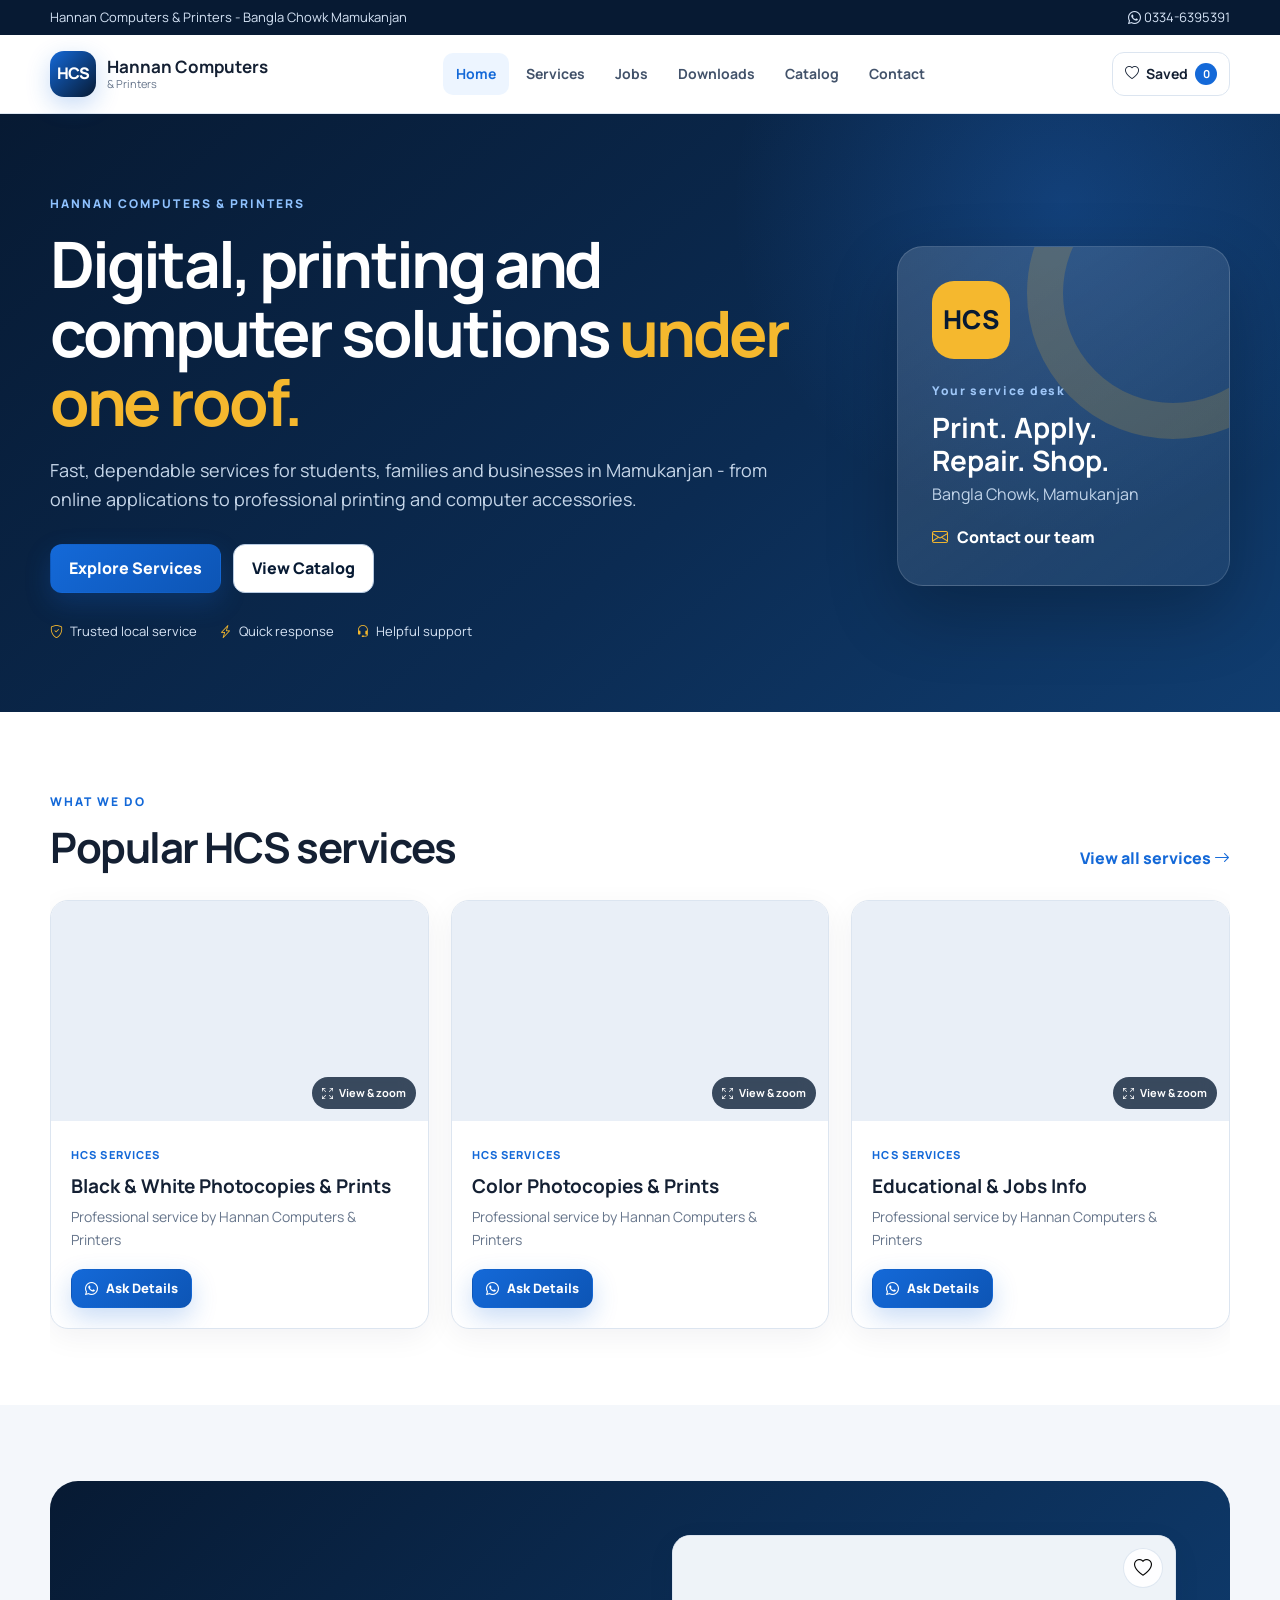
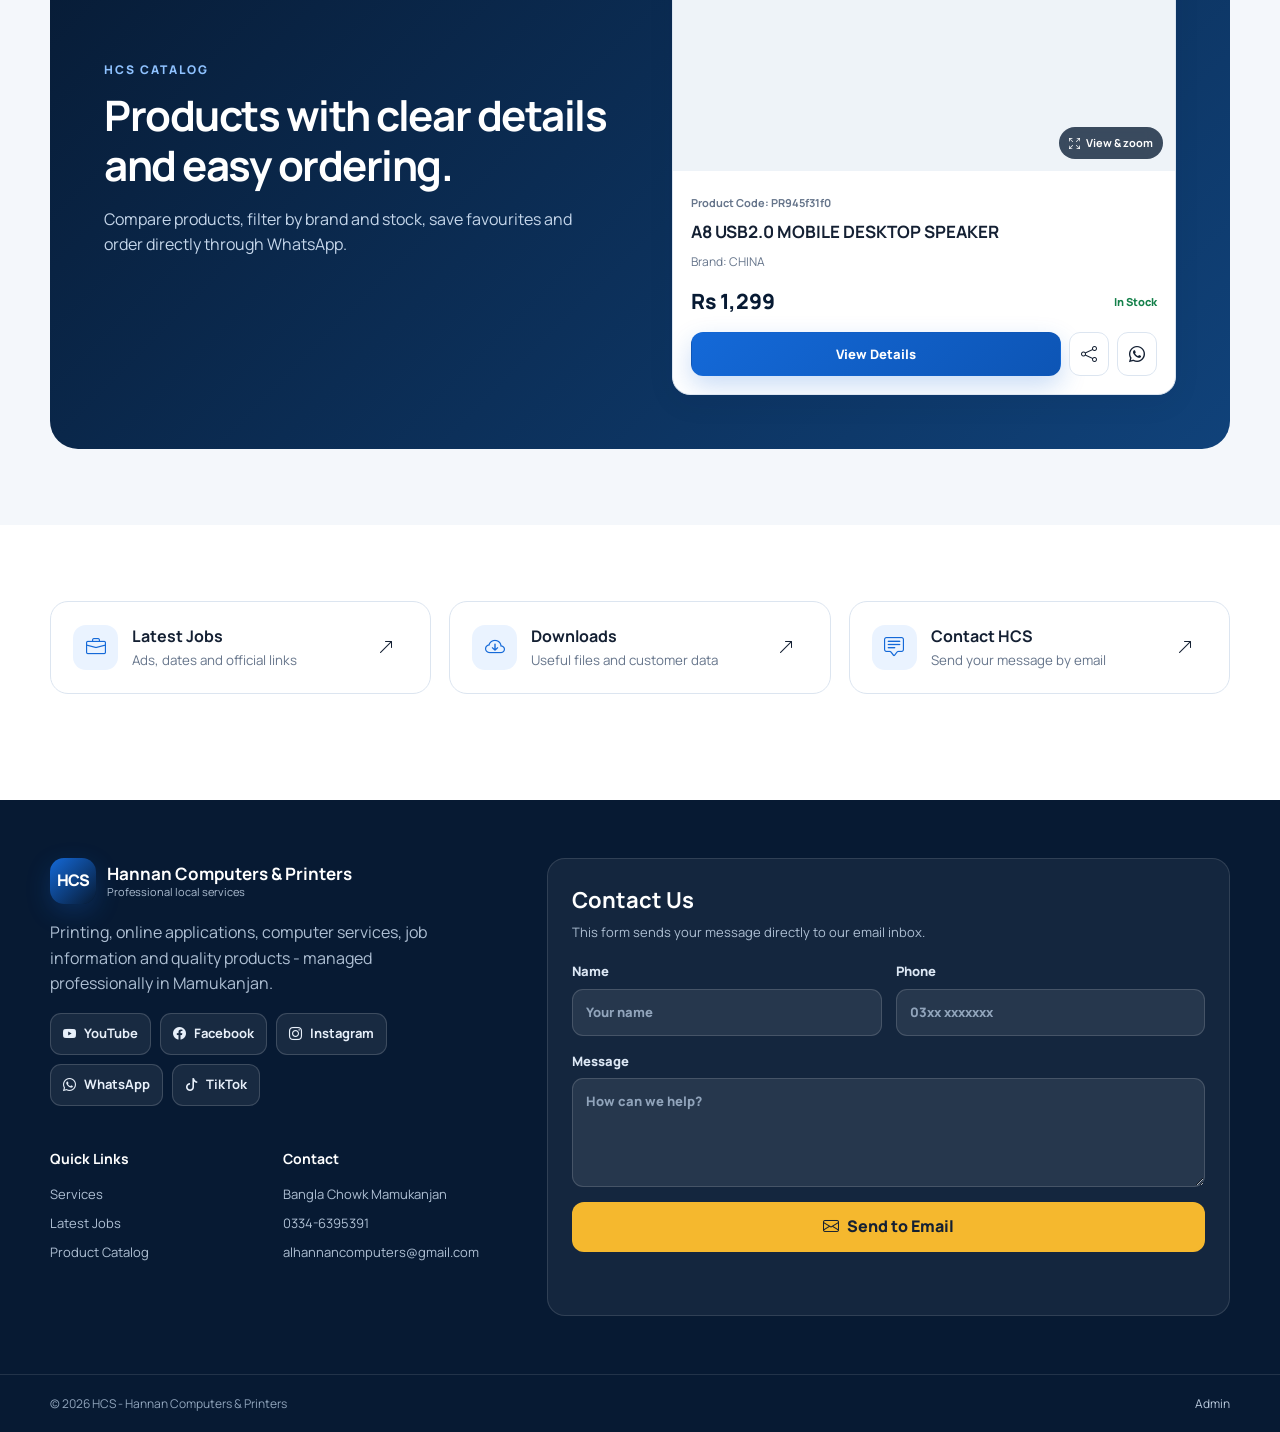
==== index.html @ f0265114 "Self-host fonts and icons for faster rendering" ====
<!doctype html>
<html lang="en">
<head>
  <meta charset="UTF-8">
  <meta name="viewport" content="width=device-width, initial-scale=1.0">
  <meta name="description" content="Hannan Computers & Printers - printing, online services, jobs information and computer products in Mamukanjan.">
  <title>HCS | Hannan Computers & Printers</title>
  <link rel="preconnect" href="https://drive.google.com">
  <link rel="preconnect" href="https://script.google.com">
  <link rel="stylesheet" href="assets/vendor/bootstrap-icons.css">
  <link rel="stylesheet" href="assets/styles.css">
  <script src="assets/data.js" defer></script>
  <script src="assets/app.js" defer></script>
</head>
<body data-page="home">
  <div id="site-header"></div>
  <main>
    <section class="hero">
      <div class="shell hero-grid">
        <div class="hero-copy">
          <span class="eyebrow">HANNAN COMPUTERS & PRINTERS</span>
          <h1>Digital, printing and computer solutions <span>under one roof.</span></h1>
          <p>Fast, dependable services for students, families and businesses in Mamukanjan - from online applications to professional printing and computer accessories.</p>
          <div class="hero-actions">
            <a class="button primary" href="services.html">Explore Services</a>
            <a class="button secondary" href="catalog.html">View Catalog</a>
          </div>
          <div class="trust-row">
            <span><i class="bi bi-shield-check"></i> Trusted local service</span>
            <span><i class="bi bi-lightning-charge"></i> Quick response</span>
            <span><i class="bi bi-headset"></i> Helpful support</span>
          </div>
        </div>
        <aside class="hero-panel" aria-label="HCS quick services">
          <div class="panel-mark">HCS</div>
          <div>
            <span class="panel-label">Your service desk</span>
            <h2>Print. Apply. Repair. Shop.</h2>
            <p>Bangla Chowk, Mamukanjan</p>
          </div>
          <a class="panel-contact" href="contact.html"><i class="bi bi-envelope"></i> Contact our team</a>
        </aside>
      </div>
    </section>

    <section class="section shell">
      <div class="section-heading split-heading">
        <div><span class="eyebrow">WHAT WE DO</span><h2>Popular HCS services</h2></div>
        <a class="text-link" href="services.html">View all services <i class="bi bi-arrow-right"></i></a>
      </div>
      <div id="home-services" class="card-grid card-grid-3 loading-grid" aria-live="polite"></div>
    </section>

    <section class="section surface-section">
      <div class="shell feature-band">
        <div>
          <span class="eyebrow">HCS CATALOG</span>
          <h2>Products with clear details and easy ordering.</h2>
          <p>Compare products, filter by brand and stock, save favourites and order directly through WhatsApp.</p>
        </div>
        <div id="home-product" class="featured-product"></div>
      </div>
    </section>

    <section class="section shell">
      <div class="quick-links">
        <a href="jobs.html"><i class="bi bi-briefcase"></i><span><b>Latest Jobs</b><small>Ads, dates and official links</small></span><i class="bi bi-arrow-up-right"></i></a>
        <a href="downloads.html"><i class="bi bi-cloud-arrow-down"></i><span><b>Downloads</b><small>Useful files and customer data</small></span><i class="bi bi-arrow-up-right"></i></a>
        <a href="contact.html"><i class="bi bi-chat-square-text"></i><span><b>Contact HCS</b><small>Send your message by email</small></span><i class="bi bi-arrow-up-right"></i></a>
      </div>
    </section>
  </main>
  <div id="site-footer"></div>
</body>
</html>
---- assets/styles.css ----
@font-face{font-family:Manrope;font-style:normal;font-weight:400 800;font-display:swap;src:url("fonts/manrope-latin.woff2") format("woff2")}
:root{
  --navy:#071a33;
  --navy-2:#0d2c52;
  --blue:#1469d8;
  --blue-dark:#0d55b5;
  --gold:#f5b82e;
  --ink:#142033;
  --muted:#66758b;
  --line:#dce5f0;
  --surface:#f4f7fb;
  --white:#fff;
  --success:#14804a;
  --danger:#c93737;
  --shadow:0 18px 50px rgba(7,26,51,.1);
  --radius:18px;
}
*{box-sizing:border-box}
html{scroll-behavior:smooth}
body{margin:0;color:var(--ink);background:var(--white);font-family:"Manrope",Arial,sans-serif;font-size:16px;line-height:1.6}
body.modal-open{overflow:hidden}
img{display:block;max-width:100%}
a{color:inherit;text-decoration:none}
button,input,select,textarea{font:inherit}
button{cursor:pointer}
.shell{width:min(1180px,calc(100% - 40px));margin-inline:auto}
.top-strip{background:var(--navy);color:#d6e4f6;font-size:13px}
.top-strip .shell{display:flex;justify-content:space-between;gap:18px;padding:7px 0}
.site-header{position:sticky;top:0;z-index:50;background:rgba(255,255,255,.96);border-bottom:1px solid rgba(220,229,240,.9);backdrop-filter:blur(16px)}
.nav-wrap{height:78px;display:flex;align-items:center;justify-content:space-between;gap:24px}
.brand{display:flex;align-items:center;gap:11px;min-width:max-content}
.brand-mark{display:grid;place-items:center;width:46px;height:46px;border-radius:14px;background:linear-gradient(135deg,var(--blue),var(--navy));box-shadow:0 8px 24px rgba(20,105,216,.24);color:#fff;font-weight:800;letter-spacing:-1px}
.brand-copy{display:flex;flex-direction:column;line-height:1.2}.brand-copy b{font-size:17px}.brand-copy small{font-size:11px;color:var(--muted)}
.desktop-nav{display:flex;align-items:center;gap:4px}.desktop-nav a{padding:10px 13px;border-radius:10px;color:#42526a;font-weight:700;font-size:14px}.desktop-nav a:hover,.desktop-nav a.active{color:var(--blue);background:#edf5ff}
.header-actions{display:flex;align-items:center;gap:10px}.saved-link{display:flex;align-items:center;gap:7px;padding:10px 12px;border:1px solid var(--line);border-radius:12px;font-size:14px;font-weight:700}.saved-link span{display:grid;place-items:center;min-width:22px;height:22px;padding:0 6px;border-radius:20px;background:var(--blue);color:#fff;font-size:11px}
.menu-toggle,.icon-button,.view-button{display:grid;place-items:center;border:1px solid var(--line);background:#fff;color:var(--ink);border-radius:11px}
.menu-toggle{display:none;width:44px;height:44px;font-size:20px}.icon-button{width:40px;height:40px}.view-button{width:42px;height:42px;font-size:17px}.view-button.active{background:var(--navy);color:#fff;border-color:var(--navy)}
.mobile-nav{display:none;padding:0 20px 18px}.mobile-nav.open{display:grid}.mobile-nav a{padding:12px 4px;border-bottom:1px solid var(--line);font-weight:700}.mobile-nav a.active{color:var(--blue)}
.button{display:inline-flex;align-items:center;justify-content:center;gap:8px;min-height:46px;padding:11px 18px;border-radius:12px;border:1px solid transparent;font-weight:800;transition:.2s ease}.button:hover{transform:translateY(-1px)}
.button.primary{background:linear-gradient(135deg,var(--blue),var(--blue-dark));color:#fff;box-shadow:0 10px 26px rgba(20,105,216,.23)}
.button.secondary{border-color:#b7cae1;background:#fff;color:var(--navy)}
.button.subtle{background:#f4f7fb;border-color:var(--line);color:var(--ink)}
.button.gold{background:var(--gold);color:#142033}.button.full-width{width:100%;margin-top:18px}
.button.small{min-height:39px;padding:8px 13px;font-size:13px}
.button:disabled{opacity:.55;cursor:not-allowed;transform:none}
.hero{overflow:hidden;background:radial-gradient(circle at 83% 15%,rgba(42,131,245,.24),transparent 28%),linear-gradient(140deg,#071a33 0%,#0b2b52 58%,#103d70 100%);color:#fff;padding:76px 0 70px}
.hero-grid{display:grid;grid-template-columns:minmax(0,1.4fr) minmax(300px,.6fr);align-items:center;gap:70px}
.eyebrow{display:inline-block;color:var(--blue);font-size:12px;font-weight:800;letter-spacing:.17em}.hero .eyebrow,.page-hero .eyebrow,.feature-band .eyebrow{color:#8fc2ff}
.hero h1{max-width:760px;margin:13px 0 20px;font-size:clamp(38px,5vw,64px);line-height:1.08;letter-spacing:-.045em}.hero h1 span{color:var(--gold)}
.hero-copy>p{max-width:720px;color:#c6d6e9;font-size:18px}.hero-actions{display:flex;flex-wrap:wrap;gap:12px;margin:30px 0 28px}.trust-row{display:flex;flex-wrap:wrap;gap:22px;color:#d7e4f5;font-size:13px}.trust-row span{display:flex;align-items:center;gap:7px}.trust-row i{color:var(--gold)}
.hero-panel{position:relative;min-height:340px;padding:34px;border:1px solid rgba(255,255,255,.14);border-radius:26px;background:linear-gradient(145deg,rgba(255,255,255,.15),rgba(255,255,255,.055));box-shadow:0 28px 70px rgba(0,0,0,.23);display:flex;flex-direction:column;justify-content:space-between;overflow:hidden}.hero-panel:after{content:"";position:absolute;width:220px;height:220px;right:-90px;top:-100px;border:36px solid rgba(245,184,46,.18);border-radius:50%}.panel-mark{width:78px;height:78px;display:grid;place-items:center;border-radius:22px;background:var(--gold);color:var(--navy);font-size:26px;font-weight:800}.panel-label{font-size:12px;letter-spacing:.14em;color:#9fc7f8;font-weight:800}.hero-panel h2{margin:8px 0 4px;font-size:28px;line-height:1.2}.hero-panel p{margin:0;color:#c1d4ea}.panel-contact{display:flex;align-items:center;gap:9px;font-weight:800;color:#fff}.panel-contact i{color:var(--gold)}
.section{padding:76px 0}.surface-section{background:var(--surface)}
.section-heading{margin-bottom:28px}.section-heading h2,.feature-band h2,.contact-details h2{margin:8px 0 0;font-size:clamp(28px,4vw,42px);line-height:1.2;letter-spacing:-.035em}.split-heading{display:flex;align-items:end;justify-content:space-between;gap:24px}.text-link{color:var(--blue);font-weight:800;white-space:nowrap}
.card-grid{display:grid;gap:22px}.card-grid-3{grid-template-columns:repeat(3,minmax(0,1fr))}.loading-grid:empty:after{content:"Loading...";grid-column:1/-1;padding:44px;text-align:center;color:var(--muted);border:1px dashed var(--line);border-radius:var(--radius)}
.content-card{border:1px solid var(--line);border-radius:var(--radius);background:#fff;overflow:hidden;box-shadow:0 8px 30px rgba(7,26,51,.055);transition:.2s ease}.content-card:hover{transform:translateY(-4px);box-shadow:var(--shadow)}
.placeholder-image{display:grid;place-items:center;color:#8090a4;font-size:24px;font-weight:800}
.image-button{position:relative;width:100%;height:220px;padding:0;border:0;background:#e9eff7;overflow:hidden;cursor:zoom-in}.image-button img{width:100%;height:100%;object-fit:cover;transition:transform .35s ease}.content-card:hover .image-button img,.product-card:hover .product-image img{transform:scale(1.035)}.image-hint{position:absolute;right:12px;bottom:12px;display:flex;align-items:center;gap:6px;padding:7px 10px;border-radius:22px;background:rgba(7,26,51,.78);color:#fff;font-size:11px;font-weight:700;backdrop-filter:blur(8px)}
.card-body{padding:20px}.category{color:var(--blue);font-size:11px;font-weight:800;letter-spacing:.1em;text-transform:uppercase}.card-body h3{margin:7px 0 7px;font-size:19px;line-height:1.35}.card-body p{margin:0;color:var(--muted);font-size:14px}.card-actions{display:flex;flex-wrap:wrap;gap:9px;margin-top:18px}
.feature-band{display:grid;grid-template-columns:1fr 1fr;gap:64px;align-items:center;padding:54px;border-radius:28px;background:linear-gradient(135deg,var(--navy),#10427a);color:#fff}.feature-band p{color:#c5d6ea}.featured-product .product-card{background:#fff;color:var(--ink)}
.quick-links{display:grid;grid-template-columns:repeat(3,1fr);gap:18px}.quick-links>a{display:grid;grid-template-columns:auto 1fr auto auto;align-items:center;gap:14px;padding:22px;border:1px solid var(--line);border-radius:var(--radius);transition:.2s}.quick-links>a:hover{border-color:#a9c7ec;background:#f7fbff;transform:translateY(-3px)}.quick-links>a>i:first-child{display:grid;place-items:center;width:45px;height:45px;border-radius:13px;background:#eaf3ff;color:var(--blue);font-size:20px}.quick-links span{display:flex;flex-direction:column}.quick-links small{color:var(--muted)}
.page-hero{background:radial-gradient(circle at 84% 25%,rgba(67,151,255,.28),transparent 29%),linear-gradient(135deg,var(--navy),#0d3767);color:#fff;padding:70px 0}.page-hero h1{max-width:800px;margin:12px 0 14px;font-size:clamp(34px,5vw,54px);line-height:1.1;letter-spacing:-.04em}.page-hero p{max-width:760px;margin:0;color:#c9d8ea;font-size:17px}
.toolbar{display:flex;align-items:center;justify-content:space-between;gap:18px;margin-bottom:26px}.simple-toolbar .search-field{max-width:560px;width:100%}.search-field{display:flex;align-items:center;gap:9px;min-height:46px;padding:0 14px;border:1px solid var(--line);border-radius:12px;background:#fff;color:var(--muted)}.search-field:focus-within{border-color:#77aee9;box-shadow:0 0 0 3px rgba(20,105,216,.09)}.search-field input{width:100%;border:0;outline:0;background:transparent;color:var(--ink)}.result-count{color:var(--muted);font-size:14px;font-weight:700}
.jobs-list{display:grid;grid-template-columns:repeat(2,minmax(0,1fr));gap:24px}.job-card{display:flex;flex-direction:column;border:1px solid var(--line);border-radius:20px;overflow:hidden;background:#fff;box-shadow:0 8px 30px rgba(7,26,51,.05);transition:border-color .2s ease,box-shadow .2s ease}.job-card.shared-job{border-color:#25d366;box-shadow:0 0 0 4px rgba(37,211,102,.13),0 12px 36px rgba(7,26,51,.09)}.job-card .image-button{height:270px;min-height:270px}.job-content{display:flex;flex:1;flex-direction:column;padding:28px}.job-content h2{margin:7px 0 9px;font-size:25px;line-height:1.25}.job-description-wrap{margin-bottom:2px}.job-description{display:-webkit-box;margin:0;color:var(--muted);white-space:pre-line;overflow:hidden;-webkit-box-orient:vertical;-webkit-line-clamp:4;line-clamp:4}.job-description.expanded{display:block;overflow:visible;-webkit-line-clamp:unset;line-clamp:unset}.job-read-more{display:inline-flex;align-items:center;gap:6px;margin-top:8px;padding:0;border:0;background:transparent;color:var(--blue);font:inherit;font-size:14px;font-weight:800;cursor:pointer}.job-read-more:hover,.job-read-more:focus-visible{text-decoration:underline}.job-read-more:focus-visible{outline:3px solid rgba(20,105,216,.18);outline-offset:4px;border-radius:3px}.job-read-more i{font-size:12px}.job-content .card-actions{margin-top:auto;padding-top:18px}.job-meta{display:grid;grid-template-columns:repeat(auto-fit,minmax(125px,1fr));gap:10px;margin:20px 0}.meta-box{padding:13px;border-radius:12px;background:var(--surface)}.meta-box small{display:block;color:var(--muted);font-size:11px}.meta-box b{font-size:13px}.status{color:var(--success)}.job-share-row{display:flex;align-items:center;flex-wrap:wrap;gap:8px;margin:18px -28px -28px;padding:14px 28px;border-top:1px solid var(--line);background:#f8fafc}.job-share-row>span{margin-right:auto;color:var(--muted);font-size:12px;font-weight:800}.job-share-button{display:inline-flex;align-items:center;gap:6px;min-height:38px;padding:8px 12px;border:1px solid var(--line);border-radius:10px;background:#fff;color:var(--ink);font-size:12px;font-weight:800;cursor:pointer}.job-share-button:hover{border-color:var(--blue);color:var(--blue)}.job-share-button.whatsapp{border-color:#bde9ca;color:#128c4a;background:#f2fff6}.job-share-button.whatsapp:hover{border-color:#25d366;background:#eafff0}
.download-group+.download-group{margin-top:48px}.download-group h2{font-size:28px;margin-bottom:18px}.download-description{display:-webkit-box;margin:0;color:var(--muted);overflow:hidden;-webkit-box-orient:vertical;-webkit-line-clamp:2;line-clamp:2}.download-description.expanded{display:block;overflow:visible;-webkit-line-clamp:unset;line-clamp:unset}.empty-state{grid-column:1/-1;padding:50px 24px;text-align:center;border:1px dashed #b9c8da;border-radius:var(--radius);background:#fbfcfe;color:var(--muted)}.empty-state i{display:block;font-size:30px;color:#94a8bf;margin-bottom:8px}

main>section{content-visibility:auto;contain-intrinsic-size:700px}
.catalog-layout{display:grid;grid-template-columns:270px minmax(0,1fr);gap:30px;align-items:start}.filter-panel{position:sticky;top:104px;padding:22px;border:1px solid var(--line);border-radius:18px;background:#fff;box-shadow:0 10px 35px rgba(7,26,51,.05)}.filter-head{display:flex;align-items:center;justify-content:space-between}.filter-head h2{margin:0 0 18px;font-size:21px}.field-label{display:block;margin:15px 0 7px;font-size:13px;font-weight:800}.select-field{width:100%;height:46px;padding:0 12px;border:1px solid var(--line);border-radius:12px;background:#fff;color:var(--ink)}.select-field:focus{outline:3px solid rgba(20,105,216,.1);border-color:#77aee9}.catalog-toolbar{min-height:48px;display:flex;align-items:center;justify-content:space-between;gap:16px;margin-bottom:12px}.catalog-summary,.view-actions{display:flex;align-items:center;gap:9px}.saved-toggle{display:flex;align-items:center;gap:7px;height:42px;padding:0 13px;border:1px solid var(--line);border-radius:11px;background:#fff;color:var(--ink);font-weight:700}.saved-toggle[aria-pressed="true"]{background:#fff0f3;border-color:#f3a6b6;color:#b92849}.saved-toggle span{display:grid;place-items:center;min-width:21px;height:21px;padding:0 5px;border-radius:20px;background:#eaf0f7;font-size:11px}.active-filters{display:flex;flex-wrap:wrap;gap:8px;min-height:10px;margin:0 0 18px}.filter-chip{display:flex;align-items:center;gap:6px;padding:7px 10px;border-radius:30px;background:#eaf3ff;color:var(--blue-dark);font-size:12px;font-weight:700}.product-grid{display:grid;grid-template-columns:repeat(3,minmax(0,1fr));gap:20px}.product-grid.list-view{grid-template-columns:1fr}.product-card{position:relative;border:1px solid var(--line);border-radius:18px;background:#fff;overflow:hidden;box-shadow:0 8px 30px rgba(7,26,51,.055);transition:.2s}.product-card:hover{transform:translateY(-4px);box-shadow:var(--shadow)}.product-image{position:relative;width:100%;height:235px;border:0;padding:0;background:#eef3f8;overflow:hidden;cursor:zoom-in}.product-image img{width:100%;height:100%;object-fit:contain;padding:12px;transition:transform .35s ease}.product-badges{position:absolute;left:12px;top:12px;display:flex;gap:6px}.badge{display:inline-flex;padding:6px 9px;border-radius:20px;background:var(--navy);color:#fff;font-size:10px;font-weight:800}.badge.new{background:var(--gold);color:var(--navy)}.favourite-button{position:absolute;right:12px;top:12px;z-index:2;width:40px;height:40px;display:grid;place-items:center;border:1px solid rgba(220,229,240,.9);border-radius:50%;background:rgba(255,255,255,.92);font-size:18px}.favourite-button.saved{color:#cf3154;background:#fff0f3}.product-body{padding:18px}.product-code{color:var(--muted);font-size:11px;font-weight:700}.product-body h3{margin:6px 0 8px;font-size:17px;line-height:1.35}.product-brand{color:var(--muted);font-size:12px}.price-row{display:flex;align-items:center;justify-content:space-between;gap:10px;margin:14px 0}.price{font-size:21px;font-weight:800;color:var(--navy)}.stock{font-size:11px;font-weight:800;color:var(--success)}.stock.out{color:var(--danger)}.product-actions{display:grid;grid-template-columns:1fr auto auto;gap:8px}.product-actions .icon-button{height:44px}.product-grid.list-view .product-card{display:grid;grid-template-columns:260px 1fr}.product-grid.list-view .product-image{height:100%;min-height:260px}.product-grid.list-view .product-body{padding:25px}.product-grid.list-view .product-actions{max-width:420px}
.contact-layout{display:grid;grid-template-columns:.8fr 1.2fr;gap:60px;align-items:start}.contact-details>p{color:var(--muted)}.contact-list{display:grid;gap:14px;margin:28px 0}.contact-list>div{display:flex;gap:13px;align-items:center;padding:15px;border:1px solid var(--line);border-radius:14px}.contact-list i{display:grid;place-items:center;width:42px;height:42px;border-radius:12px;background:#eaf3ff;color:var(--blue);font-size:18px}.contact-list span{display:flex;flex-direction:column}.contact-list small{color:var(--muted)}.contact-card{padding:30px;border:1px solid var(--line);border-radius:22px;background:#fff;box-shadow:var(--shadow)}.contact-card h2{margin:0}.contact-card>p{color:var(--muted)}.contact-form{display:grid;gap:15px}.contact-form label{display:grid;gap:7px;font-size:13px;font-weight:800}.contact-form input,.contact-form textarea{width:100%;padding:12px 13px;border:1px solid var(--line);border-radius:11px;outline:0;color:var(--ink);resize:vertical}.contact-form input:focus,.contact-form textarea:focus{border-color:#77aee9;box-shadow:0 0 0 3px rgba(20,105,216,.09)}.form-row{display:grid;grid-template-columns:1fr 1fr;gap:14px}.hp-field{position:absolute!important;left:-10000px!important;width:1px!important;height:1px!important}.form-status{min-height:24px;margin:0;font-size:13px}.form-status.success{color:var(--success)}.form-status.error{color:var(--danger)}
.site-footer{background:var(--navy);color:#fff;margin-top:30px}.footer-main{display:grid;grid-template-columns:.8fr 1.25fr;gap:60px;padding:58px 0}.footer-info p{max-width:420px;color:#aebfd3}.footer-info .brand-copy small{color:#aebfd3}.footer-form-wrap{padding:24px;border:1px solid rgba(255,255,255,.12);border-radius:18px;background:rgba(255,255,255,.055)}.footer-form-wrap h2{margin:0 0 4px;font-size:22px}.footer-form-wrap>p{margin:0 0 18px;color:#aebfd3;font-size:13px}.footer-form-wrap .contact-form input,.footer-form-wrap .contact-form textarea{background:rgba(255,255,255,.08);border-color:rgba(255,255,255,.15);color:#fff}.footer-form-wrap .contact-form input::placeholder,.footer-form-wrap .contact-form textarea::placeholder{color:#91a4bb}.footer-form-wrap .contact-form label{color:#dce7f4}.footer-form-wrap .form-row{grid-template-columns:1fr 1fr}.footer-links{display:grid;grid-template-columns:1fr 1fr;gap:28px;margin-top:28px}.footer-links h3{font-size:14px}.footer-links a,.footer-links span{display:block;margin:8px 0;color:#afc0d4;font-size:13px}.footer-bottom{border-top:1px solid rgba(255,255,255,.11);padding:19px 0;color:#91a5bc;font-size:12px}.footer-bottom .shell{display:flex;justify-content:space-between;gap:20px}.footer-bottom a{color:#b9c9dc}.social-links{display:flex;flex-wrap:wrap;gap:9px;margin-top:15px}.social-link{display:flex;align-items:center;gap:8px;min-height:42px;padding:9px 12px;border:1px solid rgba(255,255,255,.16);border-radius:11px;color:#e8f0fa;background:rgba(255,255,255,.07);font-size:13px;font-weight:700}.contact-details .social-link{border-color:var(--line);background:#fff;color:var(--ink)}.social-link:hover{border-color:#79aff0;color:#fff;background:var(--blue)}.contact-details .social-link:hover{color:#fff}.social-link.disabled{opacity:.65;cursor:not-allowed}.social-links-large .social-link{min-height:46px}
.modal{position:fixed;inset:0;z-index:100;display:none}.modal.open{display:grid}.modal-backdrop{position:absolute;inset:0;background:rgba(1,8,18,.88);backdrop-filter:blur(9px)}.lightbox-dialog{position:relative;z-index:1;width:100%;height:100%;display:grid;grid-template-rows:auto 1fr auto;padding:15px;color:#fff}.lightbox-top,.lightbox-controls{display:flex;align-items:center;justify-content:center;gap:8px;z-index:2}.lightbox-top{justify-content:space-between;padding:2px 8px}.lightbox-title{overflow:hidden;text-overflow:ellipsis;white-space:nowrap;font-size:14px}.lightbox-stage{position:relative;display:grid;place-items:center;overflow:hidden;touch-action:none}.lightbox-stage img{max-width:calc(100vw - 32px);max-height:calc(100vh - 150px);width:auto;height:auto;object-fit:contain;transform-origin:center;user-select:none;-webkit-user-drag:none;cursor:grab}.lightbox-stage img:active{cursor:grabbing}.lightbox-controls{padding:10px}.lightbox-controls button,.lightbox-top button{width:43px;height:43px;display:grid;place-items:center;border:1px solid rgba(255,255,255,.2);border-radius:11px;background:rgba(255,255,255,.11);color:#fff}.zoom-level{min-width:60px;text-align:center;font-size:12px}.product-modal-card{position:relative;z-index:1;width:min(920px,calc(100% - 30px));max-height:calc(100vh - 40px);margin:auto;overflow:auto;border-radius:22px;background:#fff;box-shadow:0 30px 90px rgba(0,0,0,.35)}.product-modal-close{position:sticky;float:right;top:12px;right:12px;z-index:3;margin:12px}.product-detail{display:grid;grid-template-columns:1fr 1.1fr}.product-detail-image{display:grid;place-items:center;min-height:440px;background:#f0f4f9}.product-detail-image img{max-height:430px;object-fit:contain;cursor:zoom-in}.product-detail-copy{padding:42px 34px}.product-detail-copy h2{margin:8px 0;font-size:30px;line-height:1.2}.product-detail-copy .price{display:block;margin:14px 0}.spec-list{margin:18px 0;padding:0;list-style:none}.spec-list li{position:relative;padding:6px 0 6px 22px;color:#53647b}.spec-list li:before{content:"✓";position:absolute;left:0;color:var(--success);font-weight:800}.mobile-only{display:none}
.toast{position:fixed;left:50%;bottom:24px;z-index:150;max-width:calc(100% - 28px);padding:11px 16px;border-radius:11px;background:var(--navy);color:#fff;box-shadow:var(--shadow);font-size:13px;font-weight:700;opacity:0;transform:translate(-50%,20px);pointer-events:none;transition:.2s}.toast.show{opacity:1;transform:translate(-50%,0)}
@media(max-width:1020px){
  .desktop-nav{display:none}.menu-toggle{display:grid}.hero-grid{grid-template-columns:1fr .65fr;gap:32px}.card-grid-3,.product-grid{grid-template-columns:repeat(2,minmax(0,1fr))}.quick-links{grid-template-columns:1fr 1fr}.feature-band{grid-template-columns:1fr;gap:30px}.job-card{grid-template-columns:280px 1fr}.footer-main{grid-template-columns:1fr 1fr;gap:35px}.catalog-layout{grid-template-columns:230px 1fr}.product-grid.list-view .product-card{grid-template-columns:220px 1fr}
}
@media(max-width:780px){
  .shell{width:min(100% - 28px,680px)}.top-strip .shell{justify-content:center}.top-strip .shell span:first-child{display:none}.nav-wrap{height:68px}.brand-copy small{display:none}.header-actions .saved-link{display:none}.hero{padding:54px 0}.hero-grid{grid-template-columns:1fr}.hero-panel{min-height:250px}.section{padding:54px 0}.card-grid-3{grid-template-columns:repeat(2,minmax(0,1fr))}.image-button{height:190px}.feature-band{padding:30px}.quick-links{grid-template-columns:1fr}.page-hero{padding:52px 0}.jobs-list{grid-template-columns:1fr}.job-card .image-button{height:300px;min-height:0}.job-meta{grid-template-columns:1fr 1fr}.catalog-layout{display:block}.filter-panel{position:fixed;inset:0 0 0 auto;width:min(88vw,330px);z-index:90;border-radius:0;transform:translateX(110%);transition:transform .25s ease;overflow:auto}.filter-panel.open{transform:translateX(0);box-shadow:-20px 0 70px rgba(0,0,0,.25)}.mobile-only{display:inline-flex}.filter-head .mobile-only{display:grid}.product-grid{grid-template-columns:repeat(2,minmax(0,1fr))}.product-grid.list-view .product-card{grid-template-columns:190px 1fr}.product-grid.list-view .product-image{min-height:230px}.contact-layout{grid-template-columns:1fr}.footer-main{grid-template-columns:1fr}.footer-form-wrap .form-row{grid-template-columns:1fr 1fr}.product-detail{grid-template-columns:1fr}.product-detail-image{min-height:280px}.product-detail-image img{max-height:280px}
}
@media(max-width:540px){
  body{font-size:15px}.shell{width:calc(100% - 24px)}.brand-mark{width:42px;height:42px}.brand-copy b{font-size:14px}.hero h1{font-size:38px}.hero-copy>p{font-size:16px}.hero-actions .button{width:100%}.trust-row{display:grid;gap:9px}.hero-panel{padding:24px}.section-heading.split-heading{display:block}.section-heading .text-link{display:inline-block;margin-top:12px}.card-grid-3,.product-grid{grid-template-columns:1fr}.image-button,.product-image{height:235px}.job-card .image-button{height:250px}.job-content{padding:20px}.job-meta{grid-template-columns:1fr}.job-share-row{margin:16px -20px -20px;padding:13px 20px}.job-share-row>span{width:100%;margin:0}.job-share-button{flex:1;justify-content:center}.product-grid.list-view .product-card{display:block}.product-grid.list-view .product-image{height:235px}.product-actions{grid-template-columns:1fr auto auto}.catalog-toolbar{align-items:flex-start}.view-actions .view-button{display:none}.form-row,.footer-form-wrap .form-row{grid-template-columns:1fr}.contact-card{padding:22px}.footer-links{grid-template-columns:1fr}.footer-bottom .shell{display:block}.product-detail-copy{padding:28px 22px}.lightbox-dialog{padding:8px}.lightbox-stage img{max-width:calc(100vw - 16px);max-height:calc(100vh - 135px)}
}
@media(prefers-reduced-motion:reduce){*{scroll-behavior:auto!important;transition:none!important}}
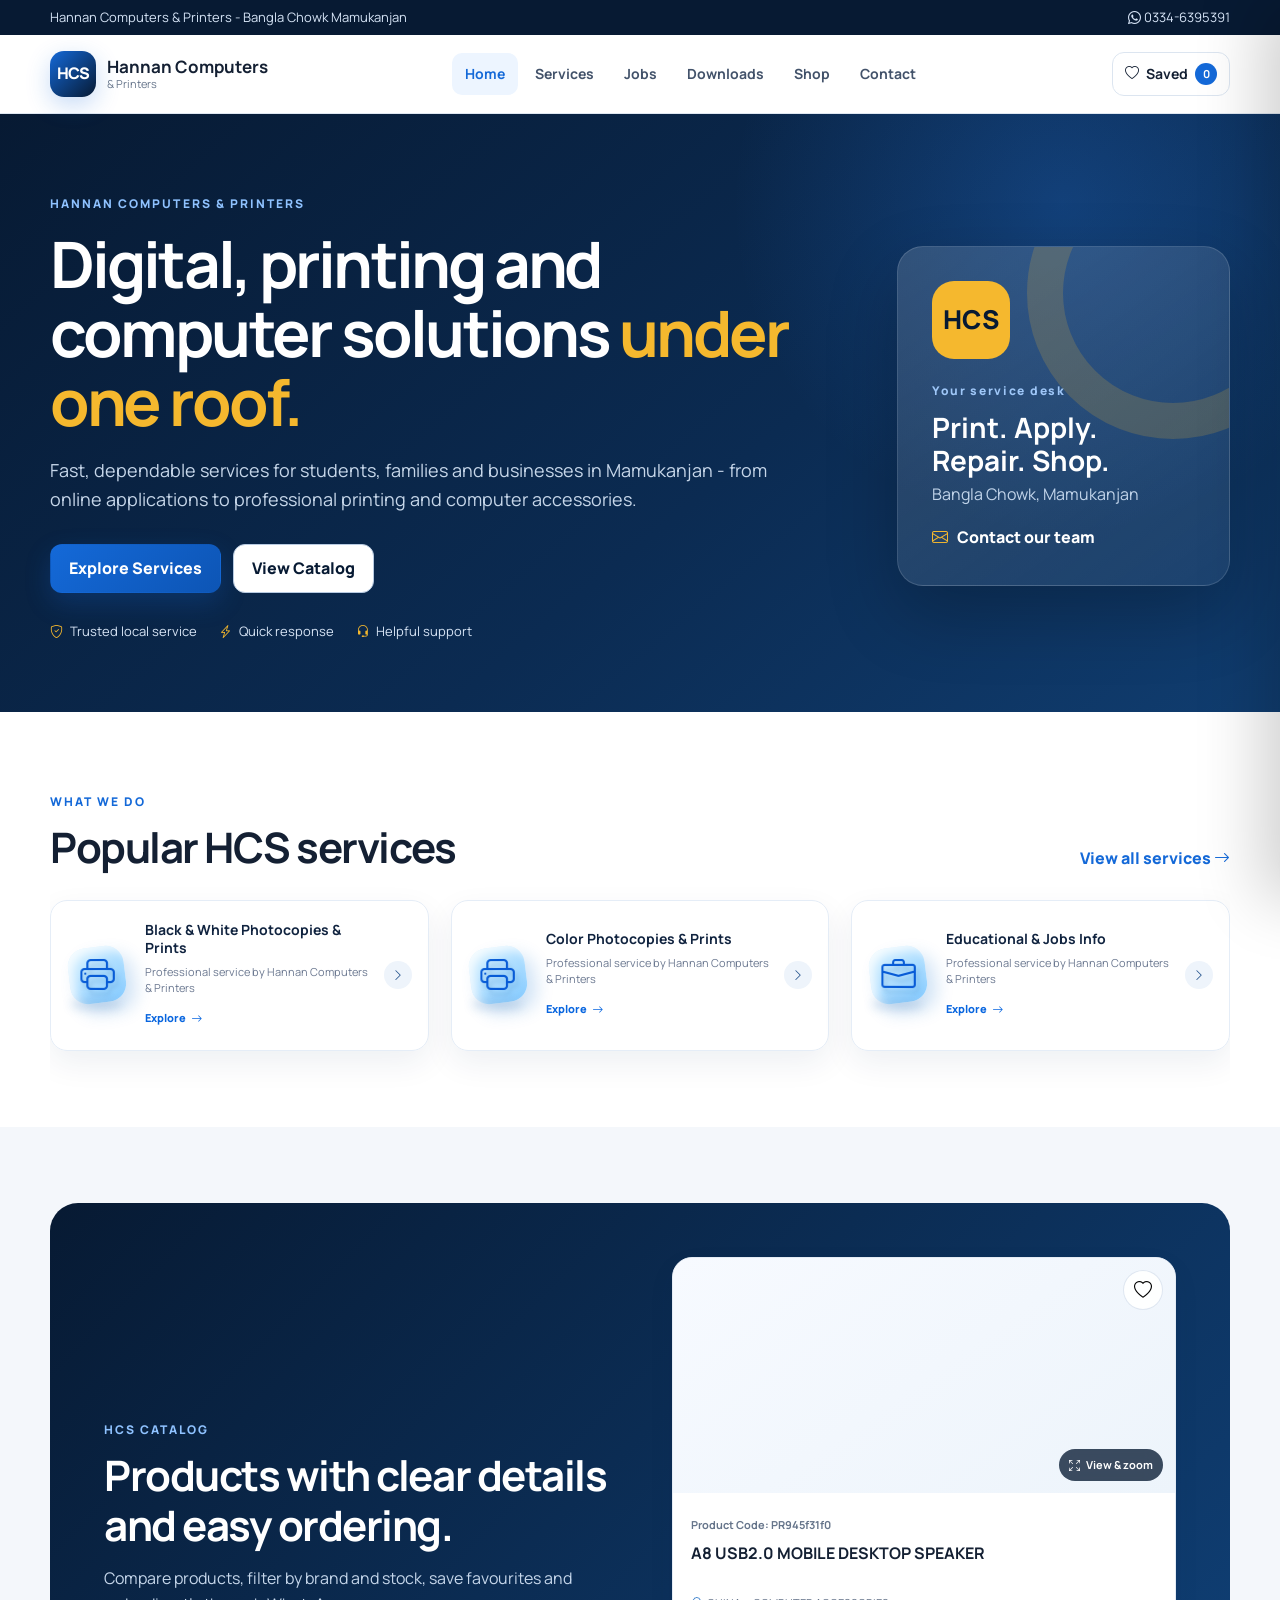
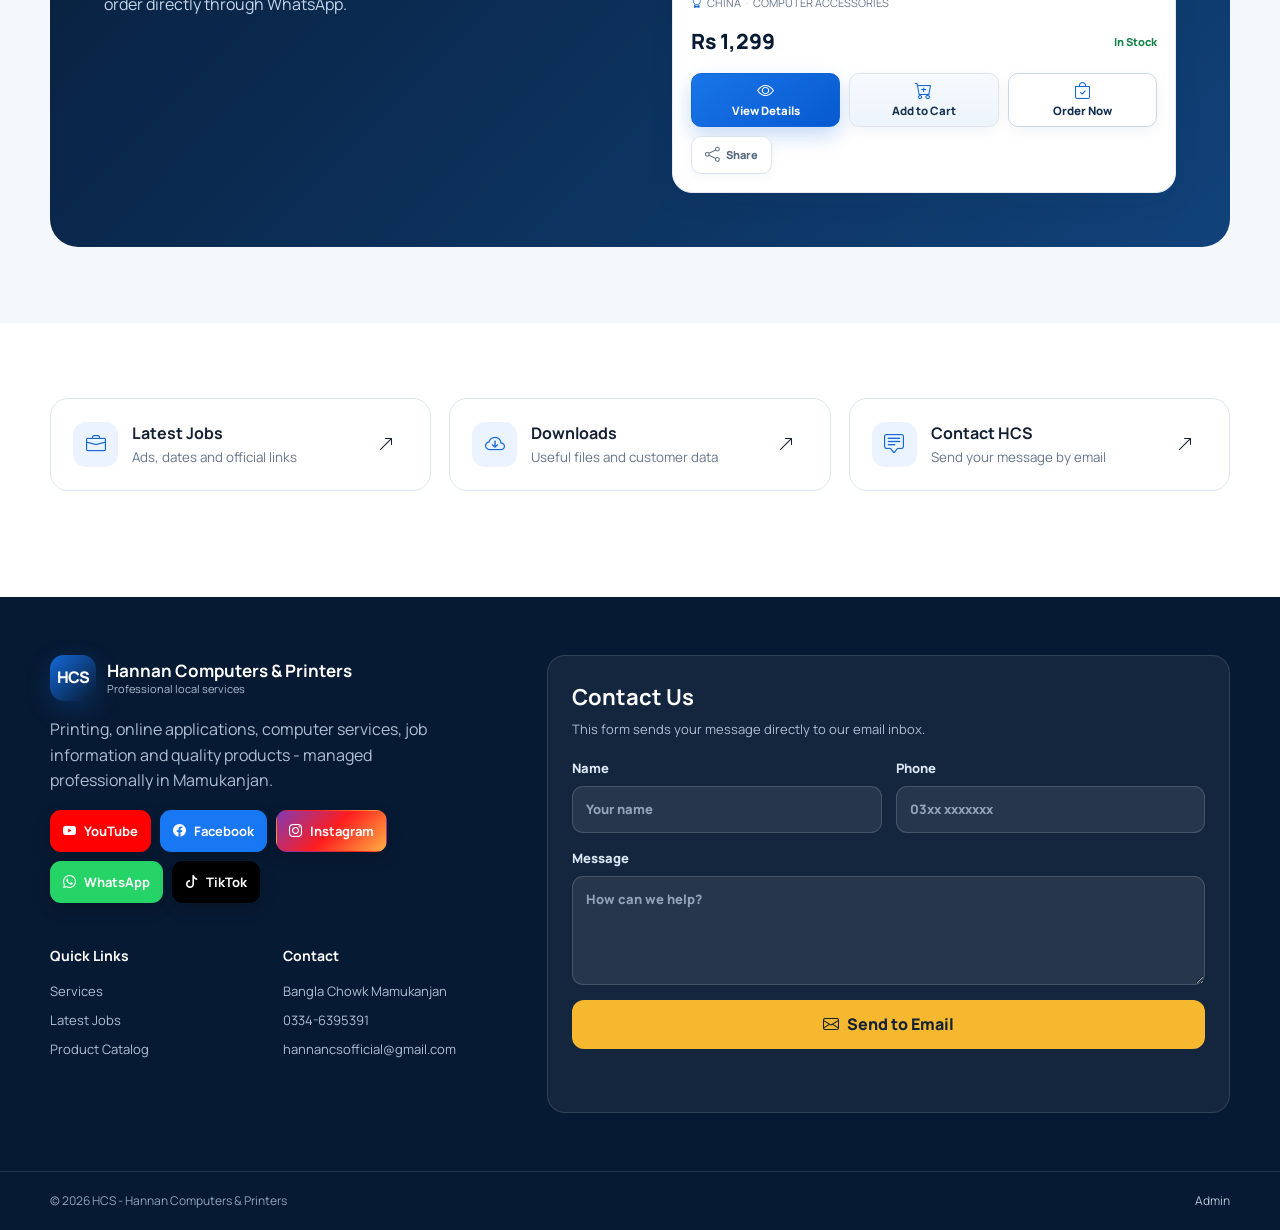
==== commit 9da1e4f3: "Force latest order submission script" ====
--- a/index.html
+++ b/index.html
@@ -10,7 +10,7 @@
   <link rel="stylesheet" href="assets/vendor/bootstrap-icons.css">
   <link rel="stylesheet" href="assets/styles.css">
   <script src="assets/data.js" defer></script>
-  <script src="assets/app.js" defer></script>
+  <script src="assets/app.js?v=20261008-orderfix" defer></script>
 </head>
 <body data-page="home">
   <div id="site-header"></div>
--- a/assets/styles.css
+++ b/assets/styles.css
@@ -60,22 +60,106 @@
 .quick-links{display:grid;grid-template-columns:repeat(3,1fr);gap:18px}.quick-links>a{display:grid;grid-template-columns:auto 1fr auto auto;align-items:center;gap:14px;padding:22px;border:1px solid var(--line);border-radius:var(--radius);transition:.2s}.quick-links>a:hover{border-color:#a9c7ec;background:#f7fbff;transform:translateY(-3px)}.quick-links>a>i:first-child{display:grid;place-items:center;width:45px;height:45px;border-radius:13px;background:#eaf3ff;color:var(--blue);font-size:20px}.quick-links span{display:flex;flex-direction:column}.quick-links small{color:var(--muted)}
 .page-hero{background:radial-gradient(circle at 84% 25%,rgba(67,151,255,.28),transparent 29%),linear-gradient(135deg,var(--navy),#0d3767);color:#fff;padding:70px 0}.page-hero h1{max-width:800px;margin:12px 0 14px;font-size:clamp(34px,5vw,54px);line-height:1.1;letter-spacing:-.04em}.page-hero p{max-width:760px;margin:0;color:#c9d8ea;font-size:17px}
 .toolbar{display:flex;align-items:center;justify-content:space-between;gap:18px;margin-bottom:26px}.simple-toolbar .search-field{max-width:560px;width:100%}.search-field{display:flex;align-items:center;gap:9px;min-height:46px;padding:0 14px;border:1px solid var(--line);border-radius:12px;background:#fff;color:var(--muted)}.search-field:focus-within{border-color:#77aee9;box-shadow:0 0 0 3px rgba(20,105,216,.09)}.search-field input{width:100%;border:0;outline:0;background:transparent;color:var(--ink)}.result-count{color:var(--muted);font-size:14px;font-weight:700}
-.jobs-list{display:grid;grid-template-columns:repeat(2,minmax(0,1fr));gap:24px}.job-card{display:flex;flex-direction:column;border:1px solid var(--line);border-radius:20px;overflow:hidden;background:#fff;box-shadow:0 8px 30px rgba(7,26,51,.05);transition:border-color .2s ease,box-shadow .2s ease}.job-card.shared-job{border-color:#25d366;box-shadow:0 0 0 4px rgba(37,211,102,.13),0 12px 36px rgba(7,26,51,.09)}.job-card .image-button{height:270px;min-height:270px}.job-content{display:flex;flex:1;flex-direction:column;padding:28px}.job-content h2{margin:7px 0 9px;font-size:25px;line-height:1.25}.job-description-wrap{margin-bottom:2px}.job-description{display:-webkit-box;margin:0;color:var(--muted);white-space:pre-line;overflow:hidden;-webkit-box-orient:vertical;-webkit-line-clamp:4;line-clamp:4}.job-description.expanded{display:block;overflow:visible;-webkit-line-clamp:unset;line-clamp:unset}.job-read-more{display:inline-flex;align-items:center;gap:6px;margin-top:8px;padding:0;border:0;background:transparent;color:var(--blue);font:inherit;font-size:14px;font-weight:800;cursor:pointer}.job-read-more:hover,.job-read-more:focus-visible{text-decoration:underline}.job-read-more:focus-visible{outline:3px solid rgba(20,105,216,.18);outline-offset:4px;border-radius:3px}.job-read-more i{font-size:12px}.job-content .card-actions{margin-top:auto;padding-top:18px}.job-meta{display:grid;grid-template-columns:repeat(auto-fit,minmax(125px,1fr));gap:10px;margin:20px 0}.meta-box{padding:13px;border-radius:12px;background:var(--surface)}.meta-box small{display:block;color:var(--muted);font-size:11px}.meta-box b{font-size:13px}.status{color:var(--success)}.job-share-row{display:flex;align-items:center;flex-wrap:wrap;gap:8px;margin:18px -28px -28px;padding:14px 28px;border-top:1px solid var(--line);background:#f8fafc}.job-share-row>span{margin-right:auto;color:var(--muted);font-size:12px;font-weight:800}.job-share-button{display:inline-flex;align-items:center;gap:6px;min-height:38px;padding:8px 12px;border:1px solid var(--line);border-radius:10px;background:#fff;color:var(--ink);font-size:12px;font-weight:800;cursor:pointer}.job-share-button:hover{border-color:var(--blue);color:var(--blue)}.job-share-button.whatsapp{border-color:#bde9ca;color:#128c4a;background:#f2fff6}.job-share-button.whatsapp:hover{border-color:#25d366;background:#eafff0}
+.job-search-panel{display:grid;grid-template-columns:minmax(280px,1.4fr) minmax(420px,1fr) auto;align-items:center;gap:12px;margin-bottom:26px}.job-search-main{width:100%}.job-filter-row{display:grid;grid-template-columns:repeat(3,minmax(125px,1fr));gap:10px}.search-clear{display:grid;place-items:center;width:32px;height:32px;border:0;border-radius:50%;background:#eef3f8;color:var(--muted);cursor:pointer}.search-clear:hover{background:#dfeaf5;color:var(--navy)}mark{padding:0 2px;border-radius:3px;background:#fff0a8;color:inherit}
+.jobs-list{display:grid;grid-template-columns:repeat(2,minmax(0,1fr));gap:24px}.job-card{position:relative;display:flex;flex-direction:column;border:1px solid var(--line);border-radius:20px;overflow:hidden;background:#fff;box-shadow:0 10px 34px rgba(7,26,51,.07);transition:transform .2s ease,border-color .2s ease,box-shadow .2s ease}.job-card:before{content:"";height:5px;background:linear-gradient(90deg,var(--blue),#36a3ff)}.job-card:hover{transform:translateY(-3px);border-color:#b7d3f4;box-shadow:0 16px 42px rgba(7,26,51,.11)}.job-card.shared-job{border-color:#25d366;box-shadow:0 0 0 4px rgba(37,211,102,.13),0 12px 36px rgba(7,26,51,.09)}.job-card-top{display:flex;align-items:center;justify-content:space-between;gap:12px}.job-status{display:inline-flex;align-items:center;gap:6px;padding:6px 10px;border-radius:999px;background:#eaf9ef;color:#15803d;font-size:11px;font-weight:900}.job-status i{font-size:7px}.job-content{display:flex;flex:1;flex-direction:column;padding:28px}.job-content h2{margin:12px 0 10px;font-size:25px;line-height:1.25}.job-description-wrap{margin-bottom:2px}.job-description{display:-webkit-box;margin:0;color:var(--muted);white-space:pre-line;overflow:hidden;-webkit-box-orient:vertical;-webkit-line-clamp:3;line-clamp:3}.job-description.expanded{display:block;overflow:visible;-webkit-line-clamp:unset;line-clamp:unset}.job-read-more{display:inline-flex;align-items:center;gap:6px;margin-top:8px;padding:0;border:0;background:transparent;color:var(--blue);font:inherit;font-size:14px;font-weight:800;cursor:pointer}.job-read-more:hover,.job-read-more:focus-visible{text-decoration:underline}.job-read-more:focus-visible{outline:3px solid rgba(20,105,216,.18);outline-offset:4px;border-radius:3px}.job-read-more i{font-size:12px}.job-content .card-actions{margin-top:auto;padding-top:18px}.job-actions{align-items:stretch}.job-actions .button{flex:1 1 155px;justify-content:center;text-align:center}.short-ad-button{border:1px solid #f2c94c;background:#fff8d8;color:#604b00}.short-ad-button:hover{background:#ffdf00;color:#0b223d}.job-meta{display:grid;grid-template-columns:repeat(2,minmax(0,1fr));gap:10px;margin:20px 0}.meta-box{padding:14px;border:1px solid #e7edf5;border-radius:13px;background:linear-gradient(145deg,#f8fbff,#f2f6fb)}.meta-box small{display:block;margin-bottom:5px;color:var(--muted);font-size:11px}.meta-box small i{margin-right:4px;color:var(--blue)}.meta-box b{font-size:13px}.status{color:var(--success)}.job-share-row{display:flex;align-items:center;flex-wrap:wrap;gap:8px;margin:18px -28px -28px;padding:14px 28px;border-top:1px solid var(--line);background:#f8fafc}.job-share-row>span{margin-right:auto;color:var(--muted);font-size:12px;font-weight:800}.job-share-button{display:inline-flex;align-items:center;gap:6px;min-height:38px;padding:8px 12px;border:1px solid var(--line);border-radius:10px;background:#fff;color:var(--ink);font-size:12px;font-weight:800;cursor:pointer}.job-share-button:hover{border-color:var(--blue);color:var(--blue)}.job-share-button.whatsapp{border-color:#bde9ca;color:#128c4a;background:#f2fff6}.job-share-button.whatsapp:hover{border-color:#25d366;background:#eafff0}
 .download-group+.download-group{margin-top:48px}.download-group h2{font-size:28px;margin-bottom:18px}.download-description{display:-webkit-box;margin:0;color:var(--muted);overflow:hidden;-webkit-box-orient:vertical;-webkit-line-clamp:2;line-clamp:2}.download-description.expanded{display:block;overflow:visible;-webkit-line-clamp:unset;line-clamp:unset}.empty-state{grid-column:1/-1;padding:50px 24px;text-align:center;border:1px dashed #b9c8da;border-radius:var(--radius);background:#fbfcfe;color:var(--muted)}.empty-state i{display:block;font-size:30px;color:#94a8bf;margin-bottom:8px}
+.update-card{display:flex;flex-direction:column}.update-card .card-body{display:flex;min-width:0;flex:1;flex-direction:column}.update-date{display:inline-flex;align-items:center;gap:7px;margin-bottom:10px;color:var(--muted);font-size:12px;font-weight:700}.update-date i{color:var(--blue)}.update-card .download-description-wrap{margin-top:2px}.update-card .card-actions{margin-top:auto;padding-top:18px}.update-card .card-actions:empty{display:none}
+.html-media{position:relative;width:100%}.html-visual{width:100%;display:block;height:220px;border:0;overflow:hidden;background:#edf3f9;cursor:default;box-sizing:border-box}.html-download{position:absolute;right:10px;bottom:10px;z-index:2;display:inline-flex;align-items:center;gap:6px;padding:8px 12px;border-radius:9px;background:rgba(11,60,93,.94);color:#fff;font-size:12px;font-weight:800;box-shadow:0 4px 14px rgba(0,0,0,.2)}.html-download:hover{background:#0b3c5d;color:#ffdf00}.product-detail-image .html-media{height:100%}
+.job-card .html-visual{height:270px;min-height:270px}
+.product-image.html-visual{height:235px;background:#eef3f8}
+.product-grid.list-view .product-image.html-visual{height:100%;min-height:260px}
 
 main>section{content-visibility:auto;contain-intrinsic-size:700px}
-.catalog-layout{display:grid;grid-template-columns:270px minmax(0,1fr);gap:30px;align-items:start}.filter-panel{position:sticky;top:104px;padding:22px;border:1px solid var(--line);border-radius:18px;background:#fff;box-shadow:0 10px 35px rgba(7,26,51,.05)}.filter-head{display:flex;align-items:center;justify-content:space-between}.filter-head h2{margin:0 0 18px;font-size:21px}.field-label{display:block;margin:15px 0 7px;font-size:13px;font-weight:800}.select-field{width:100%;height:46px;padding:0 12px;border:1px solid var(--line);border-radius:12px;background:#fff;color:var(--ink)}.select-field:focus{outline:3px solid rgba(20,105,216,.1);border-color:#77aee9}.catalog-toolbar{min-height:48px;display:flex;align-items:center;justify-content:space-between;gap:16px;margin-bottom:12px}.catalog-summary,.view-actions{display:flex;align-items:center;gap:9px}.saved-toggle{display:flex;align-items:center;gap:7px;height:42px;padding:0 13px;border:1px solid var(--line);border-radius:11px;background:#fff;color:var(--ink);font-weight:700}.saved-toggle[aria-pressed="true"]{background:#fff0f3;border-color:#f3a6b6;color:#b92849}.saved-toggle span{display:grid;place-items:center;min-width:21px;height:21px;padding:0 5px;border-radius:20px;background:#eaf0f7;font-size:11px}.active-filters{display:flex;flex-wrap:wrap;gap:8px;min-height:10px;margin:0 0 18px}.filter-chip{display:flex;align-items:center;gap:6px;padding:7px 10px;border-radius:30px;background:#eaf3ff;color:var(--blue-dark);font-size:12px;font-weight:700}.product-grid{display:grid;grid-template-columns:repeat(3,minmax(0,1fr));gap:20px}.product-grid.list-view{grid-template-columns:1fr}.product-card{position:relative;border:1px solid var(--line);border-radius:18px;background:#fff;overflow:hidden;box-shadow:0 8px 30px rgba(7,26,51,.055);transition:.2s}.product-card:hover{transform:translateY(-4px);box-shadow:var(--shadow)}.product-image{position:relative;width:100%;height:235px;border:0;padding:0;background:#eef3f8;overflow:hidden;cursor:zoom-in}.product-image img{width:100%;height:100%;object-fit:contain;padding:12px;transition:transform .35s ease}.product-badges{position:absolute;left:12px;top:12px;display:flex;gap:6px}.badge{display:inline-flex;padding:6px 9px;border-radius:20px;background:var(--navy);color:#fff;font-size:10px;font-weight:800}.badge.new{background:var(--gold);color:var(--navy)}.favourite-button{position:absolute;right:12px;top:12px;z-index:2;width:40px;height:40px;display:grid;place-items:center;border:1px solid rgba(220,229,240,.9);border-radius:50%;background:rgba(255,255,255,.92);font-size:18px}.favourite-button.saved{color:#cf3154;background:#fff0f3}.product-body{padding:18px}.product-code{color:var(--muted);font-size:11px;font-weight:700}.product-body h3{margin:6px 0 8px;font-size:17px;line-height:1.35}.product-brand{color:var(--muted);font-size:12px}.price-row{display:flex;align-items:center;justify-content:space-between;gap:10px;margin:14px 0}.price{font-size:21px;font-weight:800;color:var(--navy)}.stock{font-size:11px;font-weight:800;color:var(--success)}.stock.out{color:var(--danger)}.product-actions{display:grid;grid-template-columns:1fr auto auto;gap:8px}.product-actions .icon-button{height:44px}.product-grid.list-view .product-card{display:grid;grid-template-columns:260px 1fr}.product-grid.list-view .product-image{height:100%;min-height:260px}.product-grid.list-view .product-body{padding:25px}.product-grid.list-view .product-actions{max-width:420px}
+.catalog-layout{display:grid;grid-template-columns:270px minmax(0,1fr);gap:30px;align-items:start}.filter-panel{position:sticky;top:104px;padding:22px;border:1px solid var(--line);border-radius:18px;background:#fff;box-shadow:0 10px 35px rgba(7,26,51,.05)}.filter-head{display:flex;align-items:center;justify-content:space-between}.filter-head h2{margin:0 0 18px;font-size:21px}.field-label{display:block;margin:15px 0 7px;font-size:13px;font-weight:800}.select-field{width:100%;height:46px;padding:0 12px;border:1px solid var(--line);border-radius:12px;background:#fff;color:var(--ink)}.select-field:focus{outline:3px solid rgba(20,105,216,.1);border-color:#77aee9}.catalog-toolbar{min-height:48px;display:flex;align-items:center;justify-content:space-between;gap:16px;margin-bottom:12px}.catalog-summary,.view-actions{display:flex;align-items:center;gap:9px}.saved-toggle{display:flex;align-items:center;gap:7px;height:42px;padding:0 13px;border:1px solid var(--line);border-radius:11px;background:#fff;color:var(--ink);font-weight:700}.saved-toggle[aria-pressed="true"]{background:#fff0f3;border-color:#f3a6b6;color:#b92849}.saved-toggle span{display:grid;place-items:center;min-width:21px;height:21px;padding:0 5px;border-radius:20px;background:#eaf0f7;font-size:11px}.active-filters{display:flex;flex-wrap:wrap;gap:8px;min-height:10px;margin:0 0 18px}.filter-chip{display:flex;align-items:center;gap:6px;padding:7px 10px;border-radius:30px;background:#eaf3ff;color:var(--blue-dark);font-size:12px;font-weight:700}.product-grid{display:grid;grid-template-columns:repeat(3,minmax(0,1fr));gap:20px}.product-grid.list-view{grid-template-columns:1fr}.product-card{position:relative;border:1px solid var(--line);border-radius:18px;background:#fff;overflow:hidden;box-shadow:0 8px 30px rgba(7,26,51,.055);transition:.2s}.product-card:hover{transform:translateY(-4px);box-shadow:var(--shadow)}.product-image{position:relative;width:100%;height:235px;border:0;padding:0;background:#eef3f8;overflow:hidden;cursor:zoom-in}.product-image img{width:100%;height:100%;object-fit:contain;padding:12px;transition:transform .35s ease}.product-badges{position:absolute;left:12px;top:12px;display:flex;gap:6px}.badge{display:inline-flex;padding:6px 9px;border-radius:20px;background:var(--navy);color:#fff;font-size:10px;font-weight:800}.badge.new{background:var(--gold);color:var(--navy)}.favourite-button{position:absolute;right:12px;top:12px;z-index:2;width:40px;height:40px;display:grid;place-items:center;border:1px solid rgba(220,229,240,.9);border-radius:50%;background:rgba(255,255,255,.92);font-size:18px}.favourite-button.saved{color:#cf3154;background:#fff0f3}.product-body{padding:18px}.product-code{color:var(--muted);font-size:11px;font-weight:700}.product-body h3{margin:6px 0 8px;font-size:17px;line-height:1.35}.product-brand{color:var(--muted);font-size:12px}.price-row{display:flex;align-items:center;justify-content:space-between;gap:10px;margin:14px 0}.price{font-size:21px;font-weight:800;color:var(--navy)}.stock{font-size:11px;font-weight:800;color:var(--success)}.stock.out{color:var(--danger)}.product-actions{display:grid;grid-template-columns:repeat(3,minmax(0,1fr));gap:9px;align-items:stretch}.product-actions .button{min-width:0;min-height:54px;padding:8px 7px;border:1px solid #dce5ef;border-radius:13px;background:linear-gradient(180deg,#fff,#f5f8fc);color:#17263b;font-size:11.5px;font-weight:800;line-height:1.15;box-shadow:0 4px 13px rgba(7,35,72,.055);transition:transform .18s ease,box-shadow .18s ease,border-color .18s ease,background .18s ease,color .18s ease;display:flex;flex-direction:column;align-items:center;justify-content:center;gap:5px;text-align:center}.product-actions .button i{font-size:17px;line-height:1}.product-actions .button:hover{transform:translateY(-2px);border-color:#a9c8eb;box-shadow:0 9px 20px rgba(7,65,130,.12)}.product-actions .button.primary{border-color:#1265d2;background:linear-gradient(145deg,#1976e8,#0759cf);color:#fff;box-shadow:0 9px 20px rgba(20,105,216,.24)}.product-actions .button.primary:hover{background:linear-gradient(145deg,#2584f4,#0752c3);box-shadow:0 11px 24px rgba(20,105,216,.3)}.product-actions .button[data-add-cart]{background:linear-gradient(180deg,#f7faff,#edf4fb);color:#183452}.product-actions .button[data-add-cart] i{color:#1469d8}.product-actions .button[data-order-now]{background:#fff;border-color:#c9d8e8;color:#102d50}.product-actions .button[data-order-now] i{color:#1469d8}.product-actions .icon-button{grid-column:1;justify-self:start;width:auto;min-width:54px;height:38px;padding:0 13px;display:inline-flex;flex-direction:row;align-items:center;justify-content:center;gap:6px;border-radius:11px;background:#fff;border:1px solid #dce5ef;color:#53677f;box-shadow:0 3px 10px rgba(7,35,72,.045);font-size:11px;font-weight:800}.product-actions .icon-button i{font-size:15px}.product-actions .icon-button:hover{transform:translateY(-2px);border-color:#1469d8;color:#1469d8;box-shadow:0 7px 16px rgba(7,65,130,.1)}
+.product-grid.list-view .product-card{display:grid;grid-template-columns:260px 1fr}.product-grid.list-view .product-image{height:100%;min-height:260px}.product-grid.list-view .product-body{padding:25px}.product-grid.list-view .product-actions{max-width:420px}
 .contact-layout{display:grid;grid-template-columns:.8fr 1.2fr;gap:60px;align-items:start}.contact-details>p{color:var(--muted)}.contact-list{display:grid;gap:14px;margin:28px 0}.contact-list>div{display:flex;gap:13px;align-items:center;padding:15px;border:1px solid var(--line);border-radius:14px}.contact-list i{display:grid;place-items:center;width:42px;height:42px;border-radius:12px;background:#eaf3ff;color:var(--blue);font-size:18px}.contact-list span{display:flex;flex-direction:column}.contact-list small{color:var(--muted)}.contact-card{padding:30px;border:1px solid var(--line);border-radius:22px;background:#fff;box-shadow:var(--shadow)}.contact-card h2{margin:0}.contact-card>p{color:var(--muted)}.contact-form{display:grid;gap:15px}.contact-form label{display:grid;gap:7px;font-size:13px;font-weight:800}.contact-form input,.contact-form textarea{width:100%;padding:12px 13px;border:1px solid var(--line);border-radius:11px;outline:0;color:var(--ink);resize:vertical}.contact-form input:focus,.contact-form textarea:focus{border-color:#77aee9;box-shadow:0 0 0 3px rgba(20,105,216,.09)}.form-row{display:grid;grid-template-columns:1fr 1fr;gap:14px}.hp-field{position:absolute!important;left:-10000px!important;width:1px!important;height:1px!important}.form-status{min-height:24px;margin:0;font-size:13px}.form-status.success{color:var(--success)}.form-status.error{color:var(--danger)}
 .site-footer{background:var(--navy);color:#fff;margin-top:30px}.footer-main{display:grid;grid-template-columns:.8fr 1.25fr;gap:60px;padding:58px 0}.footer-info p{max-width:420px;color:#aebfd3}.footer-info .brand-copy small{color:#aebfd3}.footer-form-wrap{padding:24px;border:1px solid rgba(255,255,255,.12);border-radius:18px;background:rgba(255,255,255,.055)}.footer-form-wrap h2{margin:0 0 4px;font-size:22px}.footer-form-wrap>p{margin:0 0 18px;color:#aebfd3;font-size:13px}.footer-form-wrap .contact-form input,.footer-form-wrap .contact-form textarea{background:rgba(255,255,255,.08);border-color:rgba(255,255,255,.15);color:#fff}.footer-form-wrap .contact-form input::placeholder,.footer-form-wrap .contact-form textarea::placeholder{color:#91a4bb}.footer-form-wrap .contact-form label{color:#dce7f4}.footer-form-wrap .form-row{grid-template-columns:1fr 1fr}.footer-links{display:grid;grid-template-columns:1fr 1fr;gap:28px;margin-top:28px}.footer-links h3{font-size:14px}.footer-links a,.footer-links span{display:block;margin:8px 0;color:#afc0d4;font-size:13px}.footer-bottom{border-top:1px solid rgba(255,255,255,.11);padding:19px 0;color:#91a5bc;font-size:12px}.footer-bottom .shell{display:flex;justify-content:space-between;gap:20px}.footer-bottom a{color:#b9c9dc}.social-links{display:flex;flex-wrap:wrap;gap:9px;margin-top:15px}.social-link{display:flex;align-items:center;gap:8px;min-height:42px;padding:9px 12px;border:1px solid rgba(255,255,255,.16);border-radius:11px;color:#e8f0fa;background:rgba(255,255,255,.07);font-size:13px;font-weight:700}.contact-details .social-link{border-color:var(--line);background:#fff;color:var(--ink)}.social-link:hover{border-color:#79aff0;color:#fff;background:var(--blue)}.contact-details .social-link:hover{color:#fff}.social-link.disabled{opacity:.65;cursor:not-allowed}.social-links-large .social-link{min-height:46px}
 .modal{position:fixed;inset:0;z-index:100;display:none}.modal.open{display:grid}.modal-backdrop{position:absolute;inset:0;background:rgba(1,8,18,.88);backdrop-filter:blur(9px)}.lightbox-dialog{position:relative;z-index:1;width:100%;height:100%;display:grid;grid-template-rows:auto 1fr auto;padding:15px;color:#fff}.lightbox-top,.lightbox-controls{display:flex;align-items:center;justify-content:center;gap:8px;z-index:2}.lightbox-top{justify-content:space-between;padding:2px 8px}.lightbox-title{overflow:hidden;text-overflow:ellipsis;white-space:nowrap;font-size:14px}.lightbox-stage{position:relative;display:grid;place-items:center;overflow:hidden;touch-action:none}.lightbox-stage img{max-width:calc(100vw - 32px);max-height:calc(100vh - 150px);width:auto;height:auto;object-fit:contain;transform-origin:center;user-select:none;-webkit-user-drag:none;cursor:grab}.lightbox-stage img:active{cursor:grabbing}.lightbox-controls{padding:10px}.lightbox-controls button,.lightbox-top button{width:43px;height:43px;display:grid;place-items:center;border:1px solid rgba(255,255,255,.2);border-radius:11px;background:rgba(255,255,255,.11);color:#fff}.zoom-level{min-width:60px;text-align:center;font-size:12px}.product-modal-card{position:relative;z-index:1;width:min(920px,calc(100% - 30px));max-height:calc(100vh - 40px);margin:auto;overflow:auto;border-radius:22px;background:#fff;box-shadow:0 30px 90px rgba(0,0,0,.35)}.product-modal-close{position:sticky;float:right;top:12px;right:12px;z-index:3;margin:12px}.product-detail{display:grid;grid-template-columns:1fr 1.1fr}.product-detail-image{display:grid;place-items:center;min-height:440px;background:#f0f4f9}.product-detail-image img{max-height:430px;object-fit:contain;cursor:zoom-in}.product-detail-copy{padding:42px 34px}.product-detail-copy h2{margin:8px 0;font-size:30px;line-height:1.2}.product-detail-copy .price{display:block;margin:14px 0}.spec-list{margin:18px 0;padding:0;list-style:none}.spec-list li{position:relative;padding:6px 0 6px 22px;color:#53647b}.spec-list li:before{content:"✓";position:absolute;left:0;color:var(--success);font-weight:800}.mobile-only{display:none}
+.short-ad-dialog{position:relative;z-index:1;width:min(1100px,calc(100% - 28px));max-height:calc(100vh - 32px);margin:auto;overflow:hidden;border-radius:20px;background:#fff;box-shadow:0 30px 90px rgba(0,0,0,.4)}.short-ad-head{display:flex;align-items:center;justify-content:space-between;gap:20px;padding:14px 18px;border-bottom:1px solid var(--line)}.short-ad-head h2{margin:0;font-size:18px}.short-ad-content{max-height:calc(100vh - 95px);overflow:auto;background:#edf3f9}.short-ad-content .html-visual{height:min(72vw,720px);min-height:500px}.short-ad-content .html-download{position:fixed;right:36px;bottom:28px}.short-ad-image{display:block;max-width:100%;width:auto;height:auto;max-height:calc(100vh - 100px);margin:auto;object-fit:contain}
 .toast{position:fixed;left:50%;bottom:24px;z-index:150;max-width:calc(100% - 28px);padding:11px 16px;border-radius:11px;background:var(--navy);color:#fff;box-shadow:var(--shadow);font-size:13px;font-weight:700;opacity:0;transform:translate(-50%,20px);pointer-events:none;transition:.2s}.toast.show{opacity:1;transform:translate(-50%,0)}
+@media(max-width:1180px){.desktop-nav{display:none}.menu-toggle{display:grid}}
 @media(max-width:1020px){
-  .desktop-nav{display:none}.menu-toggle{display:grid}.hero-grid{grid-template-columns:1fr .65fr;gap:32px}.card-grid-3,.product-grid{grid-template-columns:repeat(2,minmax(0,1fr))}.quick-links{grid-template-columns:1fr 1fr}.feature-band{grid-template-columns:1fr;gap:30px}.job-card{grid-template-columns:280px 1fr}.footer-main{grid-template-columns:1fr 1fr;gap:35px}.catalog-layout{grid-template-columns:230px 1fr}.product-grid.list-view .product-card{grid-template-columns:220px 1fr}
+  .desktop-nav{display:none}.menu-toggle{display:grid}.hero-grid{grid-template-columns:1fr .65fr;gap:32px}.card-grid-3,.product-grid{grid-template-columns:repeat(2,minmax(0,1fr))}.quick-links{grid-template-columns:1fr 1fr}.feature-band{grid-template-columns:1fr;gap:30px}.job-search-panel{grid-template-columns:1fr}.job-filter-row{grid-template-columns:repeat(3,1fr)}.job-card{grid-template-columns:280px 1fr}.footer-main{grid-template-columns:1fr 1fr;gap:35px}.catalog-layout{grid-template-columns:230px 1fr}.product-grid.list-view .product-card{grid-template-columns:220px 1fr}
 }
 @media(max-width:780px){
   .shell{width:min(100% - 28px,680px)}.top-strip .shell{justify-content:center}.top-strip .shell span:first-child{display:none}.nav-wrap{height:68px}.brand-copy small{display:none}.header-actions .saved-link{display:none}.hero{padding:54px 0}.hero-grid{grid-template-columns:1fr}.hero-panel{min-height:250px}.section{padding:54px 0}.card-grid-3{grid-template-columns:repeat(2,minmax(0,1fr))}.image-button{height:190px}.feature-band{padding:30px}.quick-links{grid-template-columns:1fr}.page-hero{padding:52px 0}.jobs-list{grid-template-columns:1fr}.job-card .image-button{height:300px;min-height:0}.job-meta{grid-template-columns:1fr 1fr}.catalog-layout{display:block}.filter-panel{position:fixed;inset:0 0 0 auto;width:min(88vw,330px);z-index:90;border-radius:0;transform:translateX(110%);transition:transform .25s ease;overflow:auto}.filter-panel.open{transform:translateX(0);box-shadow:-20px 0 70px rgba(0,0,0,.25)}.mobile-only{display:inline-flex}.filter-head .mobile-only{display:grid}.product-grid{grid-template-columns:repeat(2,minmax(0,1fr))}.product-grid.list-view .product-card{grid-template-columns:190px 1fr}.product-grid.list-view .product-image{min-height:230px}.contact-layout{grid-template-columns:1fr}.footer-main{grid-template-columns:1fr}.footer-form-wrap .form-row{grid-template-columns:1fr 1fr}.product-detail{grid-template-columns:1fr}.product-detail-image{min-height:280px}.product-detail-image img{max-height:280px}
 }
 @media(max-width:540px){
-  body{font-size:15px}.shell{width:calc(100% - 24px)}.brand-mark{width:42px;height:42px}.brand-copy b{font-size:14px}.hero h1{font-size:38px}.hero-copy>p{font-size:16px}.hero-actions .button{width:100%}.trust-row{display:grid;gap:9px}.hero-panel{padding:24px}.section-heading.split-heading{display:block}.section-heading .text-link{display:inline-block;margin-top:12px}.card-grid-3,.product-grid{grid-template-columns:1fr}.image-button,.product-image{height:235px}.job-card .image-button{height:250px}.job-content{padding:20px}.job-meta{grid-template-columns:1fr}.job-share-row{margin:16px -20px -20px;padding:13px 20px}.job-share-row>span{width:100%;margin:0}.job-share-button{flex:1;justify-content:center}.product-grid.list-view .product-card{display:block}.product-grid.list-view .product-image{height:235px}.product-actions{grid-template-columns:1fr auto auto}.catalog-toolbar{align-items:flex-start}.view-actions .view-button{display:none}.form-row,.footer-form-wrap .form-row{grid-template-columns:1fr}.contact-card{padding:22px}.footer-links{grid-template-columns:1fr}.footer-bottom .shell{display:block}.product-detail-copy{padding:28px 22px}.lightbox-dialog{padding:8px}.lightbox-stage img{max-width:calc(100vw - 16px);max-height:calc(100vh - 135px)}
+  body{font-size:15px}.shell{width:calc(100% - 24px)}.brand-mark{width:42px;height:42px}.brand-copy b{font-size:14px}.hero h1{font-size:38px}.hero-copy>p{font-size:16px}.hero-actions .button{width:100%}.trust-row{display:grid;gap:9px}.hero-panel{padding:24px}.section-heading.split-heading{display:block}.section-heading .text-link{display:inline-block;margin-top:12px}.card-grid-3,.product-grid{grid-template-columns:1fr}.image-button,.product-image{height:235px}.update-card .card-body{padding:18px}.update-link{width:100%}.job-filter-row{grid-template-columns:1fr}.job-card .image-button{height:250px}.job-content{padding:20px}.job-meta{grid-template-columns:1fr}.job-share-row{margin:16px -20px -20px;padding:13px 20px}.job-share-row>span{width:100%;margin:0}.job-share-button{flex:1;justify-content:center}.product-grid.list-view .product-card{display:block}.product-grid.list-view .product-image{height:235px}.product-actions{grid-template-columns:1fr auto auto}.catalog-toolbar{align-items:flex-start}.view-actions .view-button{display:none}.form-row,.footer-form-wrap .form-row{grid-template-columns:1fr}.contact-card{padding:22px}.footer-links{grid-template-columns:1fr}.footer-bottom .shell{display:block}.product-detail-copy{padding:28px 22px}.lightbox-dialog{padding:8px}.lightbox-stage img{max-width:calc(100vw - 16px);max-height:calc(100vh - 135px)}
 }
+.product-detail-visual{width:100%;height:100%;min-height:440px;border:0}
+@media(max-width:760px){.product-detail-visual{min-height:280px}}
 @media(prefers-reduced-motion:reduce){*{scroll-behavior:auto!important;transition:none!important}}
+
+@media(max-width:1020px){
+  .job-card .html-visual{height:300px;min-height:0}
+  .product-grid.list-view .product-image.html-visual{min-height:260px}
+}
+@media(max-width:780px){
+  .image-button,.html-visual{height:190px}
+  .job-card .html-visual{height:300px;min-height:0}
+  .product-grid.list-view .product-image.html-visual{min-height:230px}
+}
+@media(max-width:540px){
+  .image-button,.product-image,.html-visual{height:235px}
+  .job-card .html-visual{height:250px;min-height:0}
+  .product-grid.list-view .product-image,.product-grid.list-view .product-image.html-visual{height:235px}
+}
+
+/* Jobs: calm, meaning-based color system */
+.job-department{border:1px solid #bfdbfe;background:#eaf4ff;color:#0759b6}
+.job-status{border:1px solid #bbf7d0;background:#ecfdf3;color:#15803d}
+.qualification-meta{border-color:#bfdbfe;background:#eff6ff}.qualification-meta small,.qualification-meta small i{color:#1d4ed8}
+.age-meta{border-color:#ddd6fe;background:#f5f3ff}.age-meta small,.age-meta small i{color:#7c3aed}
+.category-meta{border-color:#fed7aa;background:#fff7ed}.category-meta small,.category-meta small i{color:#c2410c}
+.date-meta{border-color:#fde68a;background:#fffbeb}.date-meta small,.date-meta small i{color:#a16207}.date-meta b{color:#92400e}
+.full-ad-button{border:1px solid #173f72;background:#173f72;color:#fff}.full-ad-button:hover{background:#0b2d57;color:#fff}
+.short-ad-button{border-color:#eab308;background:#fef9c3;color:#713f12}.short-ad-button:hover{background:#facc15;color:#422006}
+.ask-hcs-button{border:1px solid #86efac;background:#ecfdf3;color:#15803d}.ask-hcs-button:hover{background:#dcfce7;color:#166534}
+.job-title{color:#14532d}
+.job-description{color:#000}
+.social-link[class*="social-"]{border-color:transparent!important;color:#fff!important;box-shadow:0 6px 16px rgba(0,0,0,.16)}.social-link[class*="social-"]:hover{filter:brightness(1.08);transform:translateY(-2px)}.social-youtube{background:#ff0000!important}.social-facebook{background:#1877f2!important}.social-instagram{background:linear-gradient(135deg,#833ab4,#fd1d1d,#fcb045)!important}.social-whatsapp{background:#25d366!important}.social-tiktok{background:#000!important}
+
+/* Professional services dashboard: lightweight vector icons, no image requests */
+.services-showcase{padding:28px 0 70px;background:radial-gradient(circle at 90% 5%,rgba(37,99,235,.08),transparent 28%),linear-gradient(180deg,#f8fbff,#fff)}
+.service-category-tabs{display:grid;grid-template-columns:.75fr 1.35fr 1.35fr 1.05fr 1.1fr;gap:14px;margin-bottom:42px}.service-category-tabs button{display:flex;align-items:center;justify-content:center;gap:10px;min-height:48px;padding:10px 14px;border:1px solid #e5edf7;border-radius:14px;background:rgba(255,255,255,.86);color:#183153;font-size:12px;font-weight:800;box-shadow:0 8px 24px rgba(16,62,124,.07);transition:.2s}.service-category-tabs button:hover{border-color:#9bc4fa;transform:translateY(-2px)}.service-category-tabs button.active{border-color:#1469d8;background:linear-gradient(135deg,#2380f1,#075bd6);color:#fff;box-shadow:0 12px 25px rgba(20,105,216,.28)}.service-category-tabs i{font-size:17px}
+.services-heading{display:flex;align-items:end;justify-content:space-between;gap:30px;margin-bottom:8px}.services-heading h1{margin:6px 0 3px;color:#0b1f3a;font-size:clamp(30px,4vw,44px);line-height:1.15;letter-spacing:-.04em}.services-heading h1 span{color:#1469d8}.services-heading p{margin:0;color:#66758b}.service-search{width:min(330px,100%);flex:none}.services-result-row{min-height:26px;text-align:right}
+.services-dashboard-grid{display:grid;grid-template-columns:repeat(4,minmax(0,1fr));gap:18px;margin-top:12px}.compact-service-card{position:relative;display:grid;grid-template-columns:72px minmax(0,1fr) 30px;align-items:center;min-height:142px;padding:20px 14px;border-color:#e5edf7;border-radius:17px;overflow:visible;background:rgba(255,255,255,.96);box-shadow:0 12px 32px rgba(7,45,91,.07)}.compact-service-card:hover{border-color:#b8d7fb;transform:translateY(-4px);box-shadow:0 18px 38px rgba(14,88,178,.13)}
+.service-icon-visual{position:relative;width:64px;height:78px;display:grid;place-items:center;overflow:visible;background:transparent;isolation:isolate}.service-icon-visual:before{content:"";position:absolute;width:56px;height:56px;border-radius:18px;background:linear-gradient(145deg,#dff5ff,#81c9ff);transform:rotate(-7deg);box-shadow:8px 10px 18px rgba(14,112,206,.2),inset 5px 5px 10px rgba(255,255,255,.75)}.service-icon-visual:after{content:"";position:absolute;left:5px;bottom:4px;width:52px;height:11px;border-radius:50%;background:rgba(19,92,170,.16);filter:blur(5px)}.service-icon-visual .bi{position:relative;z-index:2;color:#075bd6;font-size:35px;transform:perspective(400px) rotateY(-10deg);filter:drop-shadow(3px 5px 2px rgba(0,70,145,.18));transition:.25s}.service-icon-orbit{display:none}.compact-service-card:hover .service-icon-visual .bi{transform:perspective(400px) rotateY(0) translateY(-3px) scale(1.06)}
+.compact-service-card .card-body{min-width:0;padding:0 8px}.compact-service-card h3{margin:0 0 7px;color:#10233f;font-size:14px;line-height:1.3}.compact-service-card p{display:-webkit-box;margin:0;color:#6b7890;font-size:11px;line-height:1.45;overflow:hidden;-webkit-box-orient:vertical;-webkit-line-clamp:2}.service-explore{display:inline-flex;align-items:center;gap:5px;margin-top:13px;color:#0966df;font-size:11px;font-weight:800}.service-arrow{display:grid;place-items:center;width:28px;height:28px;border-radius:50%;background:#eef4fb;color:#1c4d88;font-size:12px}.compact-service-card:hover .service-arrow{background:#1469d8;color:#fff}
+.service-stats{display:grid;grid-template-columns:repeat(4,1fr);margin-top:28px;padding:25px 30px;border-radius:18px;background:linear-gradient(115deg,#061d45,#063f86);color:#fff;box-shadow:0 18px 38px rgba(4,40,91,.2)}.service-stats>div{display:flex;align-items:center;justify-content:center;gap:16px;border-right:1px solid rgba(96,165,250,.25)}.service-stats>div:last-child{border:0}.service-stats i{color:#65a8ff;font-size:37px}.service-stats span{display:flex;flex-direction:column}.service-stats strong{font-size:20px;line-height:1.1}.service-stats small{color:#d5e5fa;font-size:11px}
+.services-contact-strip{display:grid;grid-template-columns:1.2fr .9fr 1.3fr auto;align-items:center;gap:22px;margin-top:16px;padding:18px 32px;border:1px solid #bce3ff;border-radius:16px;background:linear-gradient(100deg,#c9f3ff,#f8fcff 55%,#d9edff)}.services-contact-strip>div,.services-contact-strip a:not(.button){display:flex;align-items:center;gap:12px}.services-contact-strip>div{align-items:flex-start;flex-direction:column;gap:0}.services-contact-strip i{color:#0966df;font-size:21px}.services-contact-strip span{display:flex;min-width:0;flex-direction:column}.services-contact-strip b{font-size:12px;overflow-wrap:anywhere}.services-contact-strip small{color:#607088;font-size:10px}
+@media(max-width:1050px){.service-category-tabs{grid-template-columns:repeat(3,1fr)}.services-dashboard-grid{grid-template-columns:repeat(2,minmax(0,1fr))}.services-contact-strip{grid-template-columns:1fr 1fr}.service-stats{grid-template-columns:repeat(2,1fr);gap:20px}.service-stats>div{border:0}}
+@media(max-width:700px){.services-showcase{padding-top:18px}.service-category-tabs{display:flex;overflow-x:auto;padding-bottom:8px;margin-bottom:28px}.service-category-tabs button{min-width:max-content}.services-heading{align-items:stretch;flex-direction:column}.service-search{width:100%}.services-dashboard-grid{grid-template-columns:1fr}.service-stats{grid-template-columns:1fr 1fr;padding:22px 12px}.service-stats>div{justify-content:flex-start}.service-stats i{font-size:27px}.services-contact-strip{grid-template-columns:1fr;padding:22px}.services-contact-strip .button{width:100%}}
+
+/* Knowledge Hub */
+.knowledge-hero{background:linear-gradient(135deg,#062f2a,#0f766e);color:#fff}.knowledge-hero h1{color:#fff}.knowledge-tools{display:grid;grid-template-columns:minmax(260px,1fr) 240px auto;gap:14px;align-items:center;margin-bottom:28px}.knowledge-grid{display:grid;grid-template-columns:repeat(3,minmax(0,1fr));gap:24px}.knowledge-card{position:relative;overflow:hidden;border:1px solid #dbe7e4;box-shadow:0 12px 34px rgba(6,47,42,.08)}.knowledge-card .card-body{display:flex;flex-direction:column;gap:10px}.knowledge-card h2{font-size:21px;line-height:1.3;color:#14532d}.knowledge-description{display:-webkit-box;overflow:hidden;-webkit-box-orient:vertical;-webkit-line-clamp:3;line-clamp:3;color:#111;line-height:1.65}.knowledge-featured{border:2px solid #d6a319;box-shadow:0 16px 40px rgba(214,163,25,.16)}.featured-badge{position:absolute;top:12px;right:12px;z-index:2;background:#fff3bf;color:#744b00;border-radius:999px;padding:6px 10px;font-size:12px;font-weight:800}.knowledge-date{font-size:13px;color:#64748b}.knowledge-actions{display:flex;gap:9px;align-items:center;margin-top:auto;padding-top:8px}.knowledge-actions .icon-button{border:1px solid #cbd5e1}.knowledge-modal-card{position:relative;width:min(920px,calc(100% - 24px));max-height:90vh;overflow:auto;background:#fff;border-radius:18px;box-shadow:0 28px 80px rgba(0,0,0,.35);z-index:2}.knowledge-modal-close{position:absolute;right:14px;top:14px;z-index:3;background:#fff}.knowledge-modal-visual{width:100%;height:410px;border:0}.knowledge-modal-copy{padding:30px}.knowledge-modal-copy h2{color:#14532d;font-size:32px;margin:10px 0}.knowledge-full-description{color:#000;line-height:1.8;white-space:normal;margin:20px 0}
+@media(max-width:1020px){.knowledge-grid{grid-template-columns:repeat(2,minmax(0,1fr))}}
+@media(max-width:700px){.knowledge-tools{grid-template-columns:1fr}.knowledge-grid{grid-template-columns:1fr}.knowledge-modal-visual{height:260px}.knowledge-modal-copy{padding:22px}.knowledge-modal-copy h2{font-size:25px}}
+
+/* Shopify-inspired HCS Shop experience */
+.catalog-hero{position:relative;overflow:hidden;background:radial-gradient(circle at 88% 20%,rgba(62,153,255,.32),transparent 27%),radial-gradient(circle at 68% 100%,rgba(245,184,54,.12),transparent 24%),linear-gradient(135deg,#061b3a,#0b4078 68%,#0759a7)}
+.catalog-hero .shell{display:grid;grid-template-columns:1.35fr .65fr;gap:50px;align-items:center}
+.shop-hero-copy h1{max-width:760px;margin:12px 0 14px;color:#fff;font-size:clamp(38px,5.4vw,62px)}
+.shop-hero-copy p{max-width:700px}
+.shop-hero-actions{display:flex;flex-wrap:wrap;align-items:center;gap:14px;margin-top:25px}
+.hero-mini-link{display:inline-flex;align-items:center;gap:8px;color:#dcecff;font-size:13px;font-weight:800;padding:11px 4px}
+.shop-hero-points{display:grid;gap:12px;padding:18px;border:1px solid rgba(255,255,255,.16);border-radius:22px;background:rgba(255,255,255,.08);backdrop-filter:blur(12px);box-shadow:0 20px 50px rgba(0,0,0,.15)}
+.shop-hero-points>div{display:flex;align-items:center;gap:14px;padding:13px;border-radius:15px;background:rgba(255,255,255,.07)}
+.shop-hero-points i{display:grid;place-items:center;width:42px;height:42px;border-radius:13px;background:rgba(255,255,255,.13);color:#9ed1ff;font-size:19px}
+.shop-hero-points span{display:flex;flex-direction:column;gap:3px}.shop-hero-points b{font-size:13px}.shop-hero-points small{color:#bcd1e8;font-size:11px}
+.shop-categories-section{padding:22px 0 4px;background:#f7faff;border-bottom:1px solid #e8eef6}
+.shop-section-label{display:flex;align-items:end;justify-content:space-between;gap:20px;margin-bottom:13px}.shop-section-label span{font-size:15px;font-weight:900;color:#102d50}.shop-section-label small{color:#718096}
+.shop-category-tabs{display:flex;gap:9px;overflow-x:auto;padding:3px 2px 13px;scrollbar-width:thin}
+.shop-category-tabs button{display:inline-flex;align-items:center;gap:7px;flex:none;min-height:42px;padding:0 16px;border:1px solid #dce6f1;border-radius:999px;background:#fff;color:#34516f;font-size:12px;font-weight:800;box-shadow:0 4px 14px rgba(7,35,72,.04);cursor:pointer;transition:.2s}
+.shop-category-tabs button:hover{border-color:#a9c9ee;transform:translateY(-1px)}.shop-category-tabs button.active{border-color:#1469d8;background:#1469d8;color:#fff;box-shadow:0 8px 20px rgba(20,105,216,.22)}
+.catalog-layout{padding-top:36px}.filter-panel{box-shadow:0 14px 40px rgba(7,35,72,.07)}
+.product-card{border-color:#e4ebf4;border-radius:20px;box-shadow:0 10px 28px rgba(7,35,72,.055)}.product-card:hover{border-color:#b9d5f5;box-shadow:0 18px 45px rgba(7,65,130,.12)}
+.product-image{background:linear-gradient(145deg,#f7faff,#edf4fb)}.product-body h3{font-size:16px;min-height:43px}.product-brand{display:flex;align-items:center;gap:5px;font-size:11px}.product-brand i{color:#1769c2}.product-separator{color:#b3c0ce}
+.product-actions .button{border-radius:10px}.product-actions .icon-button{border-radius:10px}
+@media(max-width:780px){.catalog-hero .shell{grid-template-columns:1fr;gap:25px}.shop-hero-points{grid-template-columns:1fr}.shop-section-label{align-items:flex-start;flex-direction:column;gap:3px}.catalog-layout{padding-top:26px}}
+
+/* Professional cart + checkout */
+.cart-open-button{display:inline-flex;align-items:center;gap:7px;height:42px;padding:0 13px;border:1px solid #d8e3ef;border-radius:11px;background:#fff;color:#102d50;font-weight:800;cursor:pointer}.cart-open-button span{display:grid;place-items:center;min-width:21px;height:21px;padding:0 5px;border-radius:20px;background:#1469d8;color:#fff;font-size:11px}
+.cart-drawer{position:fixed;inset:0;z-index:1200;pointer-events:none}.cart-drawer.open{pointer-events:auto}.cart-backdrop{position:absolute;inset:0;background:rgba(5,20,40,.52);opacity:0;transition:.25s}.cart-drawer.open .cart-backdrop{opacity:1}.cart-panel{position:absolute;right:0;top:0;height:100%;width:min(430px,94vw);display:flex;flex-direction:column;background:#fff;box-shadow:-20px 0 60px rgba(0,0,0,.18);transform:translateX(100%);transition:.3s}.cart-drawer.open .cart-panel{transform:translateX(0)}.cart-head{display:flex;align-items:center;justify-content:space-between;padding:24px;border-bottom:1px solid #e7edf4}.cart-head h2{margin:5px 0 0}.cart-items{flex:1;overflow:auto;padding:18px 24px}.cart-item{display:flex;justify-content:space-between;gap:14px;padding:16px 0;border-bottom:1px solid #edf1f6}.cart-item>div:first-child{display:flex;flex-direction:column;gap:5px}.cart-item small{color:#718096}.cart-qty{display:flex;align-items:center;gap:8px}.cart-qty button{width:30px;height:30px;border:1px solid #d9e3ed;border-radius:8px;background:#fff;cursor:pointer}.cart-qty .cart-remove{color:#c03952;border-color:#f1ccd4}.cart-empty{text-align:center;padding:55px 20px;color:#718096}.cart-empty i{font-size:42px;color:#a9b8c8}.cart-footer{padding:20px 24px;border-top:1px solid #e7edf4;background:#fbfcfe}.cart-total{display:flex;justify-content:space-between;align-items:center;margin-bottom:14px;font-size:14px}.cart-total strong{font-size:23px;color:#0b223d}
+.checkout-card{position:relative;width:min(680px,94vw);max-height:92vh;overflow:auto;padding:30px;border-radius:24px;background:#fff;box-shadow:0 25px 80px rgba(0,0,0,.22)}.checkout-card>.icon-button{position:absolute;right:18px;top:18px}.checkout-card h2{margin:8px 0 6px}.checkout-note{color:#718096;margin:0 0 20px}.checkout-summary{display:grid;gap:8px;padding:15px;margin-bottom:20px;border:1px solid #e2eaf2;border-radius:14px;background:#f7faff}.checkout-summary div{display:flex;justify-content:space-between;gap:12px;font-size:13px}.checkout-summary strong{display:flex;justify-content:space-between;border-top:1px solid #dce5ee;padding-top:11px;margin-top:4px}.checkout-form{display:grid;gap:14px}.checkout-form label{display:grid;gap:7px;font-size:13px;font-weight:800}.checkout-form input,.checkout-form textarea{width:100%;box-sizing:border-box;padding:12px 13px;border:1px solid #d6e1ec;border-radius:11px;outline:0;font:inherit;font-weight:400}.checkout-form input:focus,.checkout-form textarea:focus{border-color:#1469d8;box-shadow:0 0 0 3px rgba(20,105,216,.1)}.checkout-form .optional{font-weight:500;color:#8a98a8}.cart-open-button:hover{border-color:#9fc1e7;background:#f6faff}
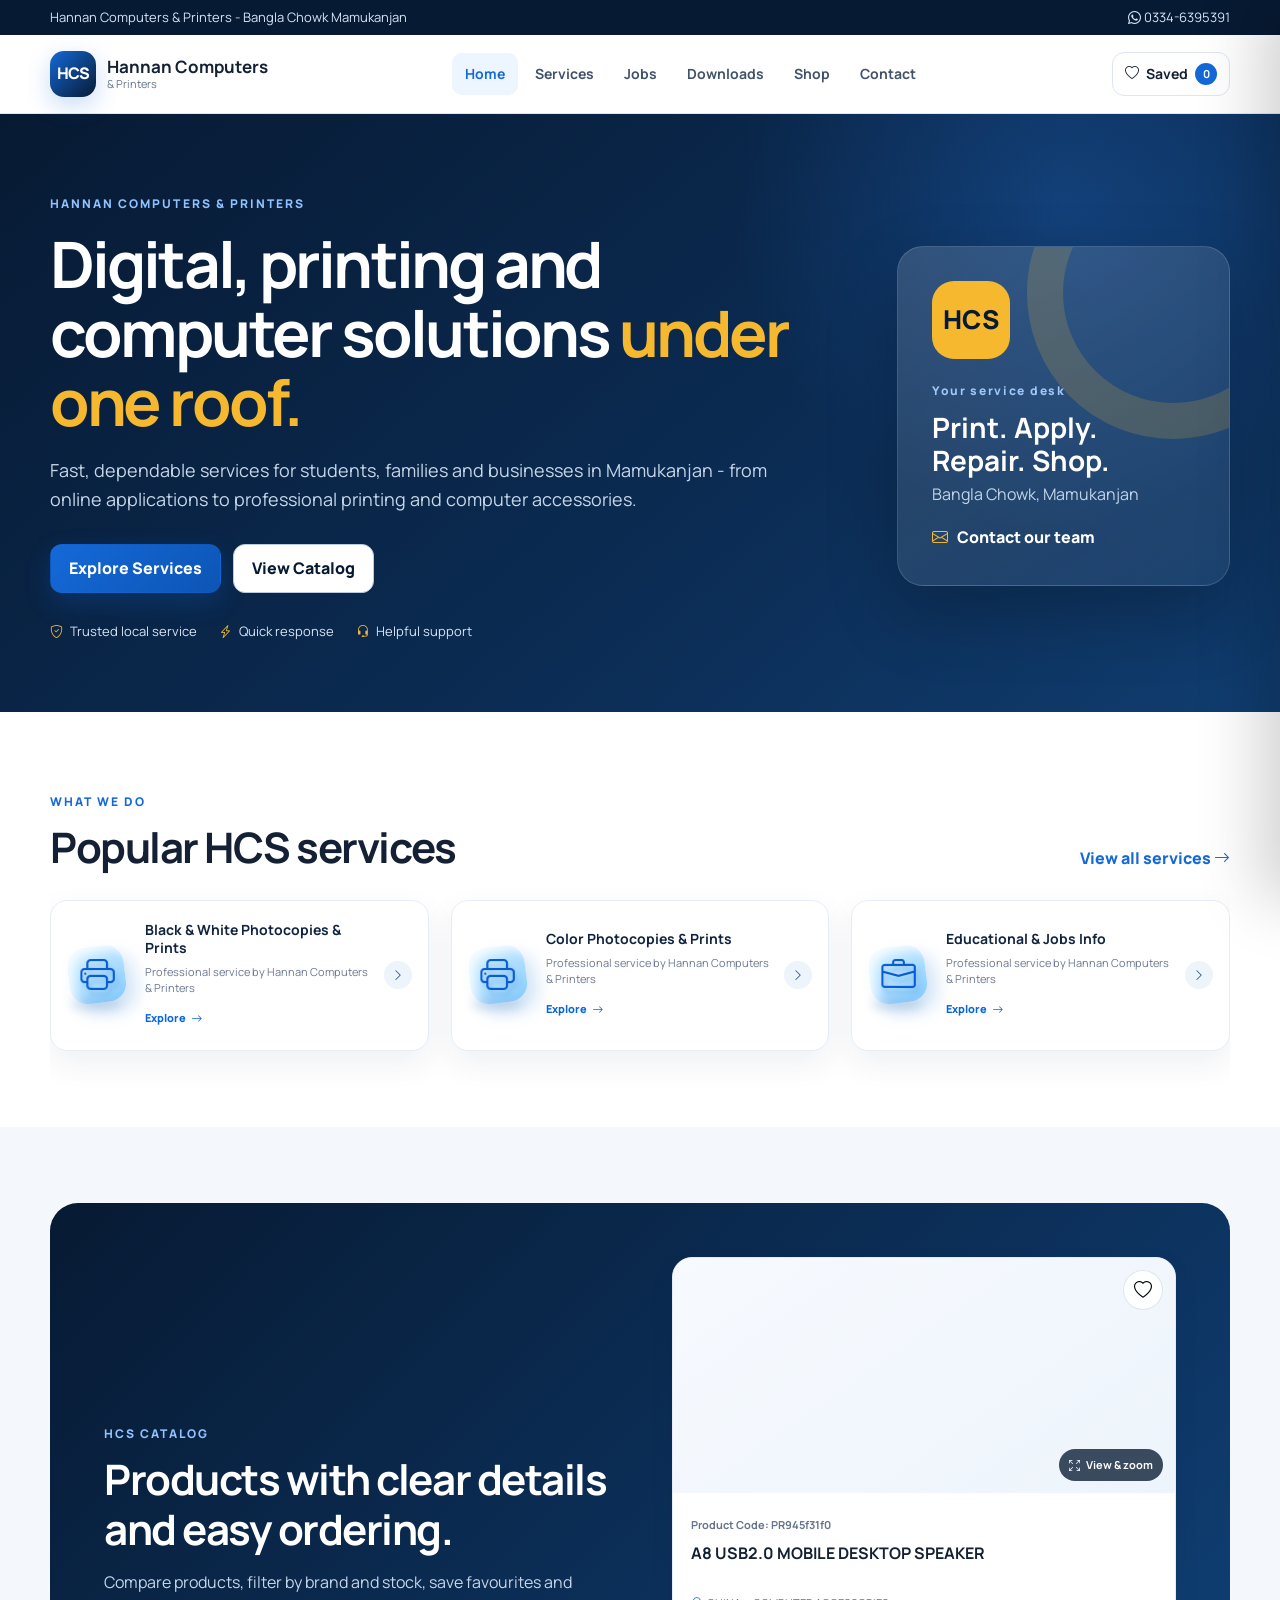
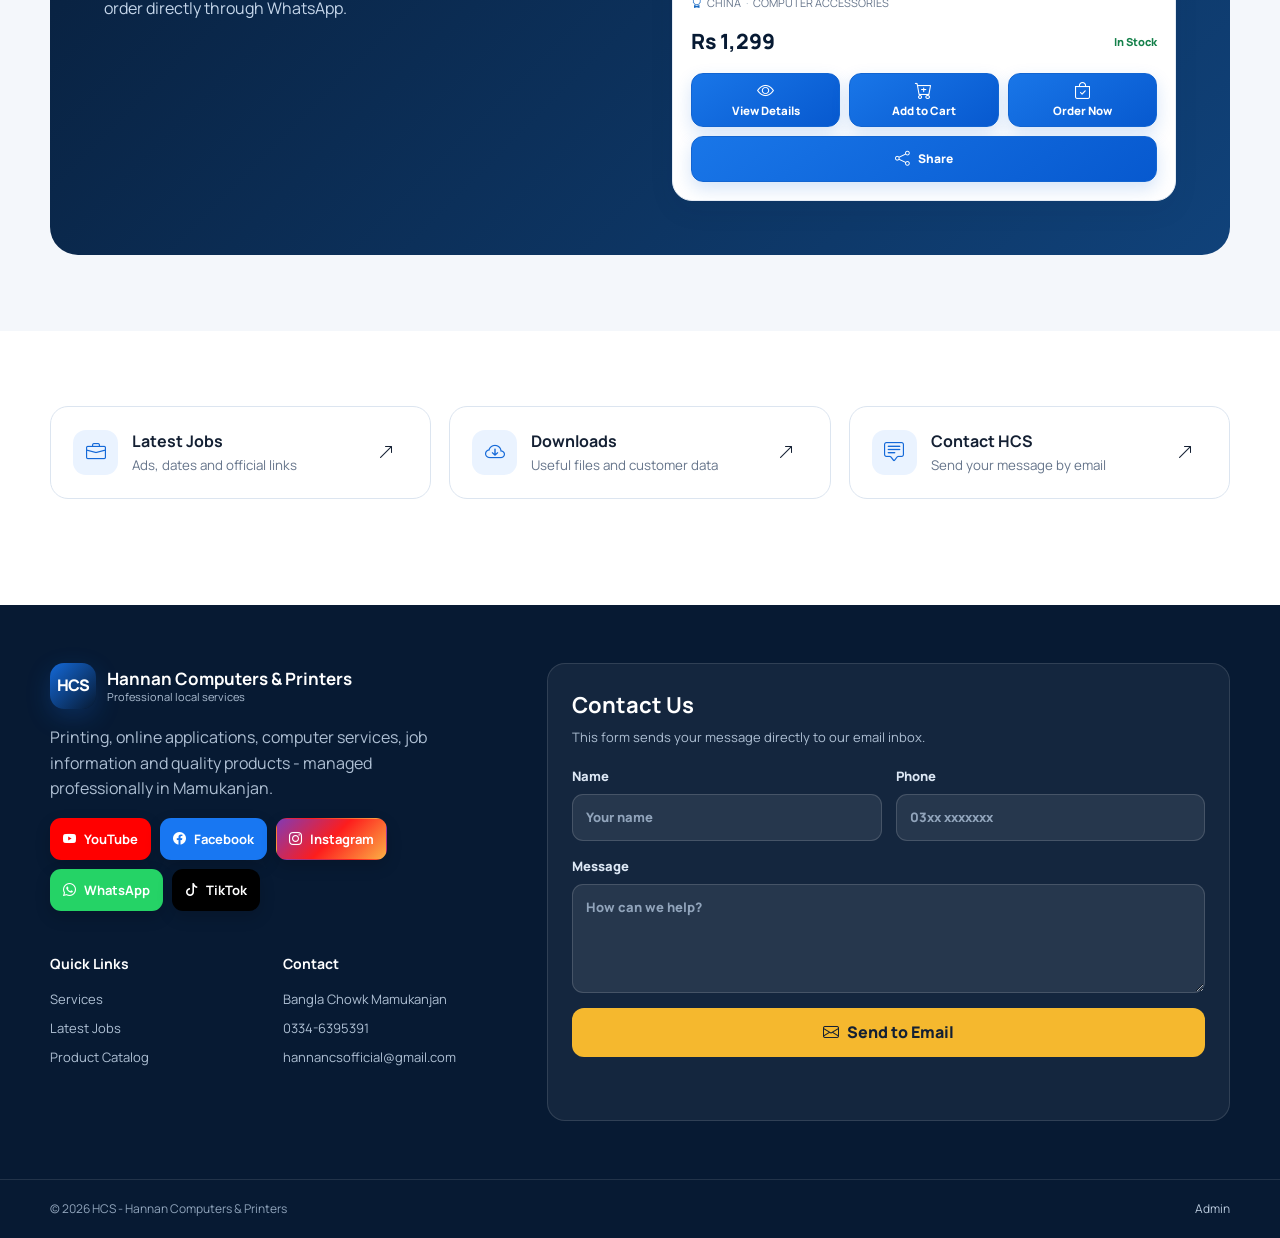
==== commit 506428a1: "Refresh product button styles cache" ====
--- a/index.html
+++ b/index.html
@@ -8,9 +8,9 @@
   <link rel="preconnect" href="https://drive.google.com">
   <link rel="preconnect" href="https://script.google.com">
   <link rel="stylesheet" href="assets/vendor/bootstrap-icons.css">
-  <link rel="stylesheet" href="assets/styles.css">
+  <link rel="stylesheet" href="assets/styles.css?v=20261009-blue-actions">
   <script src="assets/data.js" defer></script>
-  <script src="assets/app.js?v=20261008-orderfix" defer></script>
+  <script src="assets/app.js?v=20261008-orderfix2" defer></script>
 </head>
 <body data-page="home">
   <div id="site-header"></div>
--- a/assets/styles.css
+++ b/assets/styles.css
@@ -163,3 +163,47 @@
 .cart-open-button{display:inline-flex;align-items:center;gap:7px;height:42px;padding:0 13px;border:1px solid #d8e3ef;border-radius:11px;background:#fff;color:#102d50;font-weight:800;cursor:pointer}.cart-open-button span{display:grid;place-items:center;min-width:21px;height:21px;padding:0 5px;border-radius:20px;background:#1469d8;color:#fff;font-size:11px}
 .cart-drawer{position:fixed;inset:0;z-index:1200;pointer-events:none}.cart-drawer.open{pointer-events:auto}.cart-backdrop{position:absolute;inset:0;background:rgba(5,20,40,.52);opacity:0;transition:.25s}.cart-drawer.open .cart-backdrop{opacity:1}.cart-panel{position:absolute;right:0;top:0;height:100%;width:min(430px,94vw);display:flex;flex-direction:column;background:#fff;box-shadow:-20px 0 60px rgba(0,0,0,.18);transform:translateX(100%);transition:.3s}.cart-drawer.open .cart-panel{transform:translateX(0)}.cart-head{display:flex;align-items:center;justify-content:space-between;padding:24px;border-bottom:1px solid #e7edf4}.cart-head h2{margin:5px 0 0}.cart-items{flex:1;overflow:auto;padding:18px 24px}.cart-item{display:flex;justify-content:space-between;gap:14px;padding:16px 0;border-bottom:1px solid #edf1f6}.cart-item>div:first-child{display:flex;flex-direction:column;gap:5px}.cart-item small{color:#718096}.cart-qty{display:flex;align-items:center;gap:8px}.cart-qty button{width:30px;height:30px;border:1px solid #d9e3ed;border-radius:8px;background:#fff;cursor:pointer}.cart-qty .cart-remove{color:#c03952;border-color:#f1ccd4}.cart-empty{text-align:center;padding:55px 20px;color:#718096}.cart-empty i{font-size:42px;color:#a9b8c8}.cart-footer{padding:20px 24px;border-top:1px solid #e7edf4;background:#fbfcfe}.cart-total{display:flex;justify-content:space-between;align-items:center;margin-bottom:14px;font-size:14px}.cart-total strong{font-size:23px;color:#0b223d}
 .checkout-card{position:relative;width:min(680px,94vw);max-height:92vh;overflow:auto;padding:30px;border-radius:24px;background:#fff;box-shadow:0 25px 80px rgba(0,0,0,.22)}.checkout-card>.icon-button{position:absolute;right:18px;top:18px}.checkout-card h2{margin:8px 0 6px}.checkout-note{color:#718096;margin:0 0 20px}.checkout-summary{display:grid;gap:8px;padding:15px;margin-bottom:20px;border:1px solid #e2eaf2;border-radius:14px;background:#f7faff}.checkout-summary div{display:flex;justify-content:space-between;gap:12px;font-size:13px}.checkout-summary strong{display:flex;justify-content:space-between;border-top:1px solid #dce5ee;padding-top:11px;margin-top:4px}.checkout-form{display:grid;gap:14px}.checkout-form label{display:grid;gap:7px;font-size:13px;font-weight:800}.checkout-form input,.checkout-form textarea{width:100%;box-sizing:border-box;padding:12px 13px;border:1px solid #d6e1ec;border-radius:11px;outline:0;font:inherit;font-weight:400}.checkout-form input:focus,.checkout-form textarea:focus{border-color:#1469d8;box-shadow:0 0 0 3px rgba(20,105,216,.1)}.checkout-form .optional{font-weight:500;color:#8a98a8}.cart-open-button:hover{border-color:#9fc1e7;background:#f6faff}
+
+
+/* Product card action buttons: consistent blue styling and full-width Share */
+.product-actions{grid-template-columns:repeat(3,minmax(0,1fr));gap:9px}
+.product-actions .button,
+.product-actions .button.primary,
+.product-actions .button[data-add-cart],
+.product-actions .button[data-order-now],
+.product-actions .icon-button{
+  min-width:0;
+  min-height:54px;
+  width:100%;
+  border:1px solid #1265d2;
+  border-radius:12px;
+  background:linear-gradient(145deg,#1976e8,#0759cf);
+  color:#fff;
+  box-shadow:0 7px 17px rgba(20,105,216,.18);
+}
+.product-actions .button i,
+.product-actions .button[data-add-cart] i,
+.product-actions .button[data-order-now] i,
+.product-actions .icon-button i{color:#fff}
+.product-actions .button:hover,
+.product-actions .icon-button:hover{
+  border-color:#064eb5;
+  background:linear-gradient(145deg,#2584f4,#0752c3);
+  color:#fff;
+}
+.product-actions .icon-button{
+  grid-column:1 / -1;
+  justify-self:stretch;
+  min-height:46px;
+  padding:10px 14px;
+  display:flex;
+  flex-direction:row;
+  align-items:center;
+  justify-content:center;
+  gap:8px;
+  font-size:12px;
+}
+@media(max-width:520px){
+  .product-actions{grid-template-columns:repeat(3,minmax(0,1fr))}
+  .product-actions .icon-button{grid-column:1 / -1;width:100%}
+}
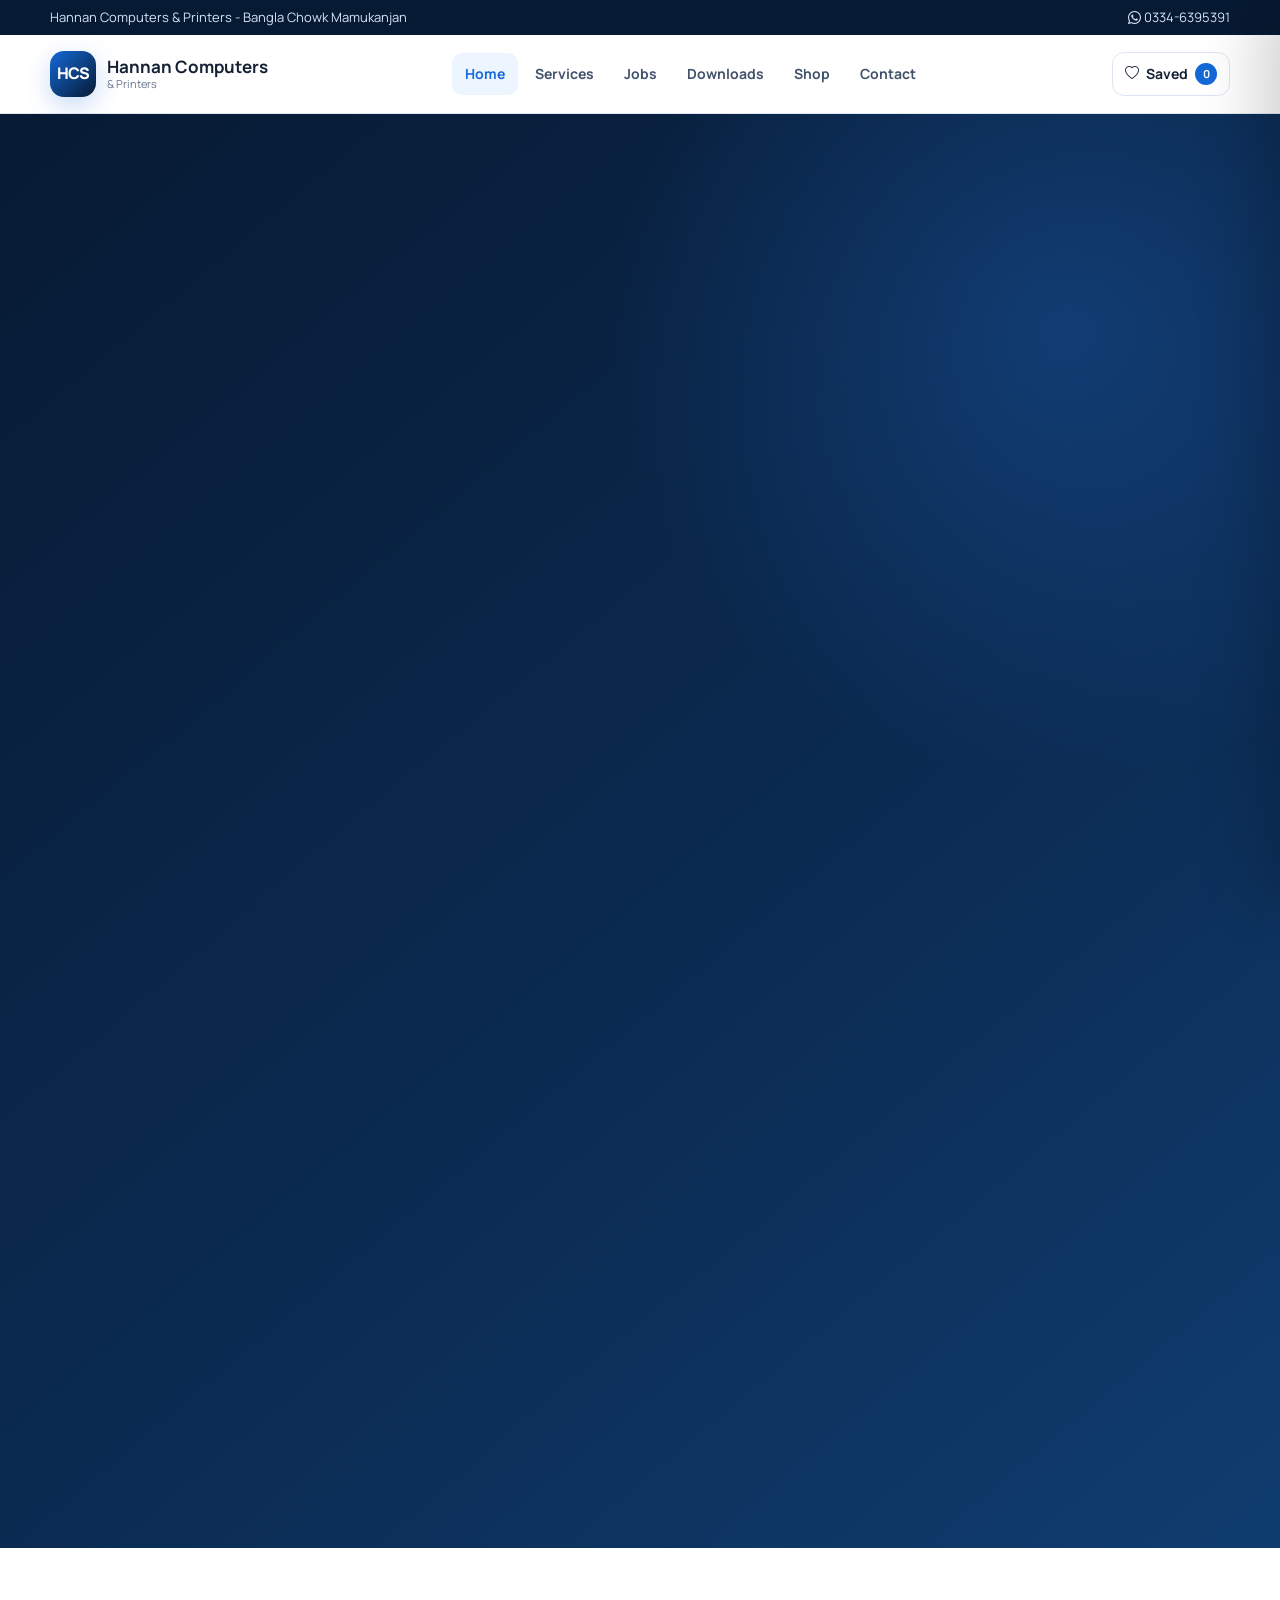
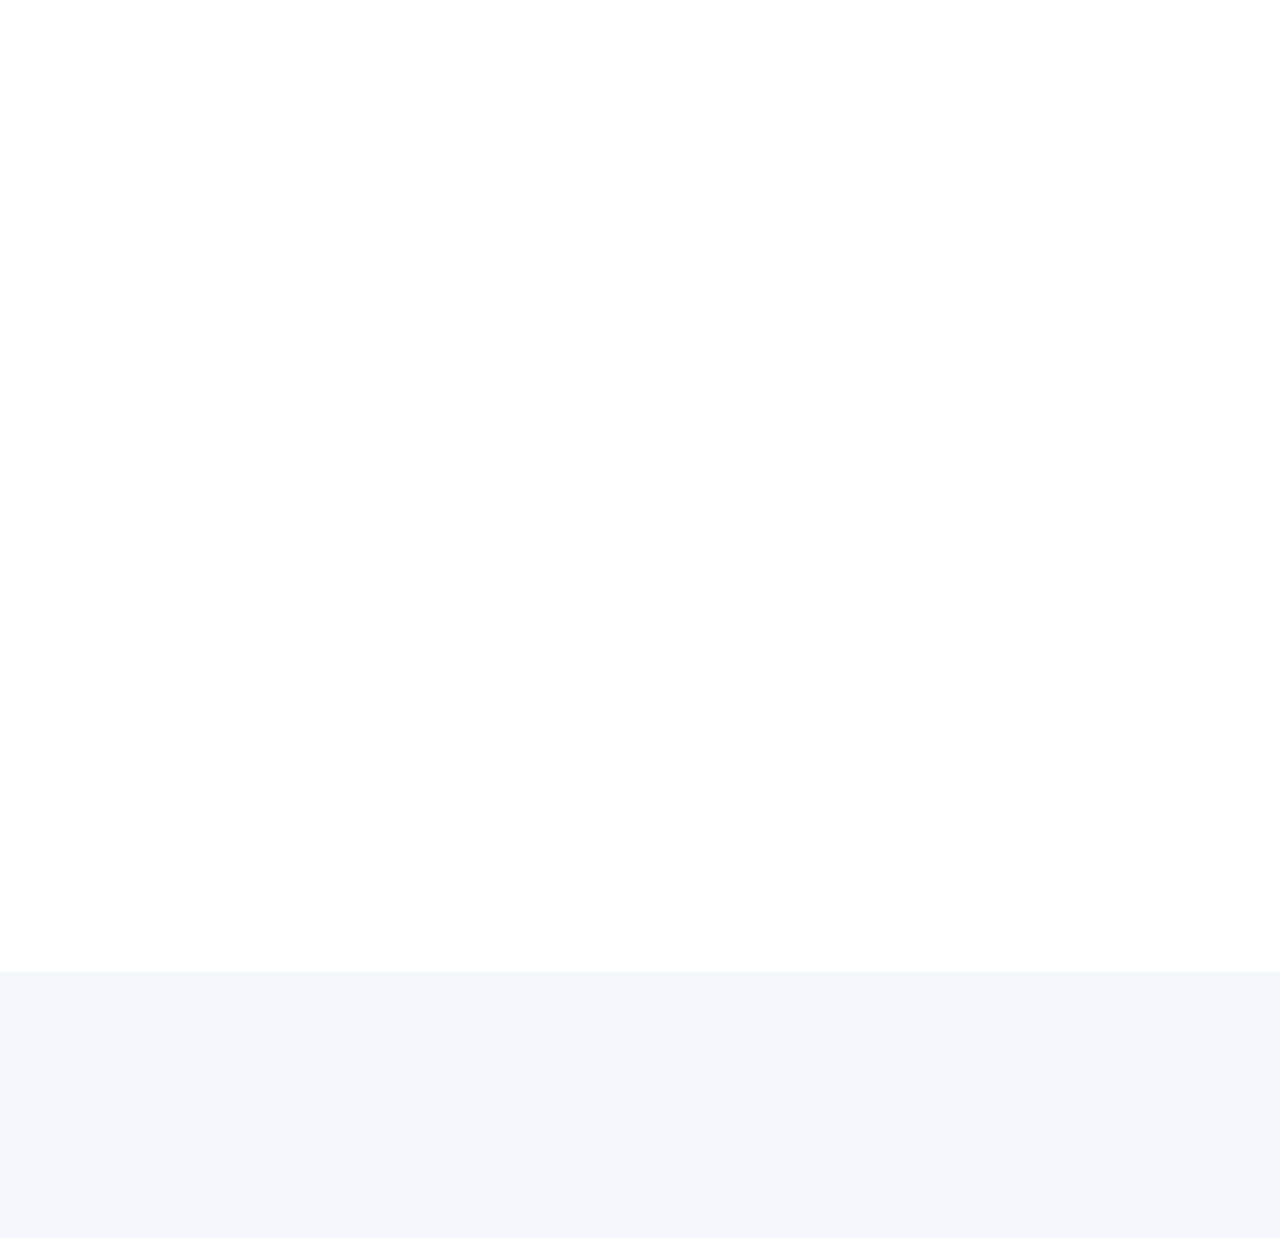
==== commit 82f28c48: "Refresh website assets for delivery charge update" ====
--- a/index.html
+++ b/index.html
@@ -10,7 +10,7 @@
   <link rel="stylesheet" href="assets/vendor/bootstrap-icons.css">
   <link rel="stylesheet" href="assets/styles.css?v=20261009-blue-actions">
   <script src="assets/data.js" defer></script>
-  <script src="assets/app.js?v=20261008-orderfix2" defer></script>
+  <script src="assets/app.js?v=20261010-deliverycharges1" defer></script>
 </head>
 <body data-page="home">
   <div id="site-header"></div>
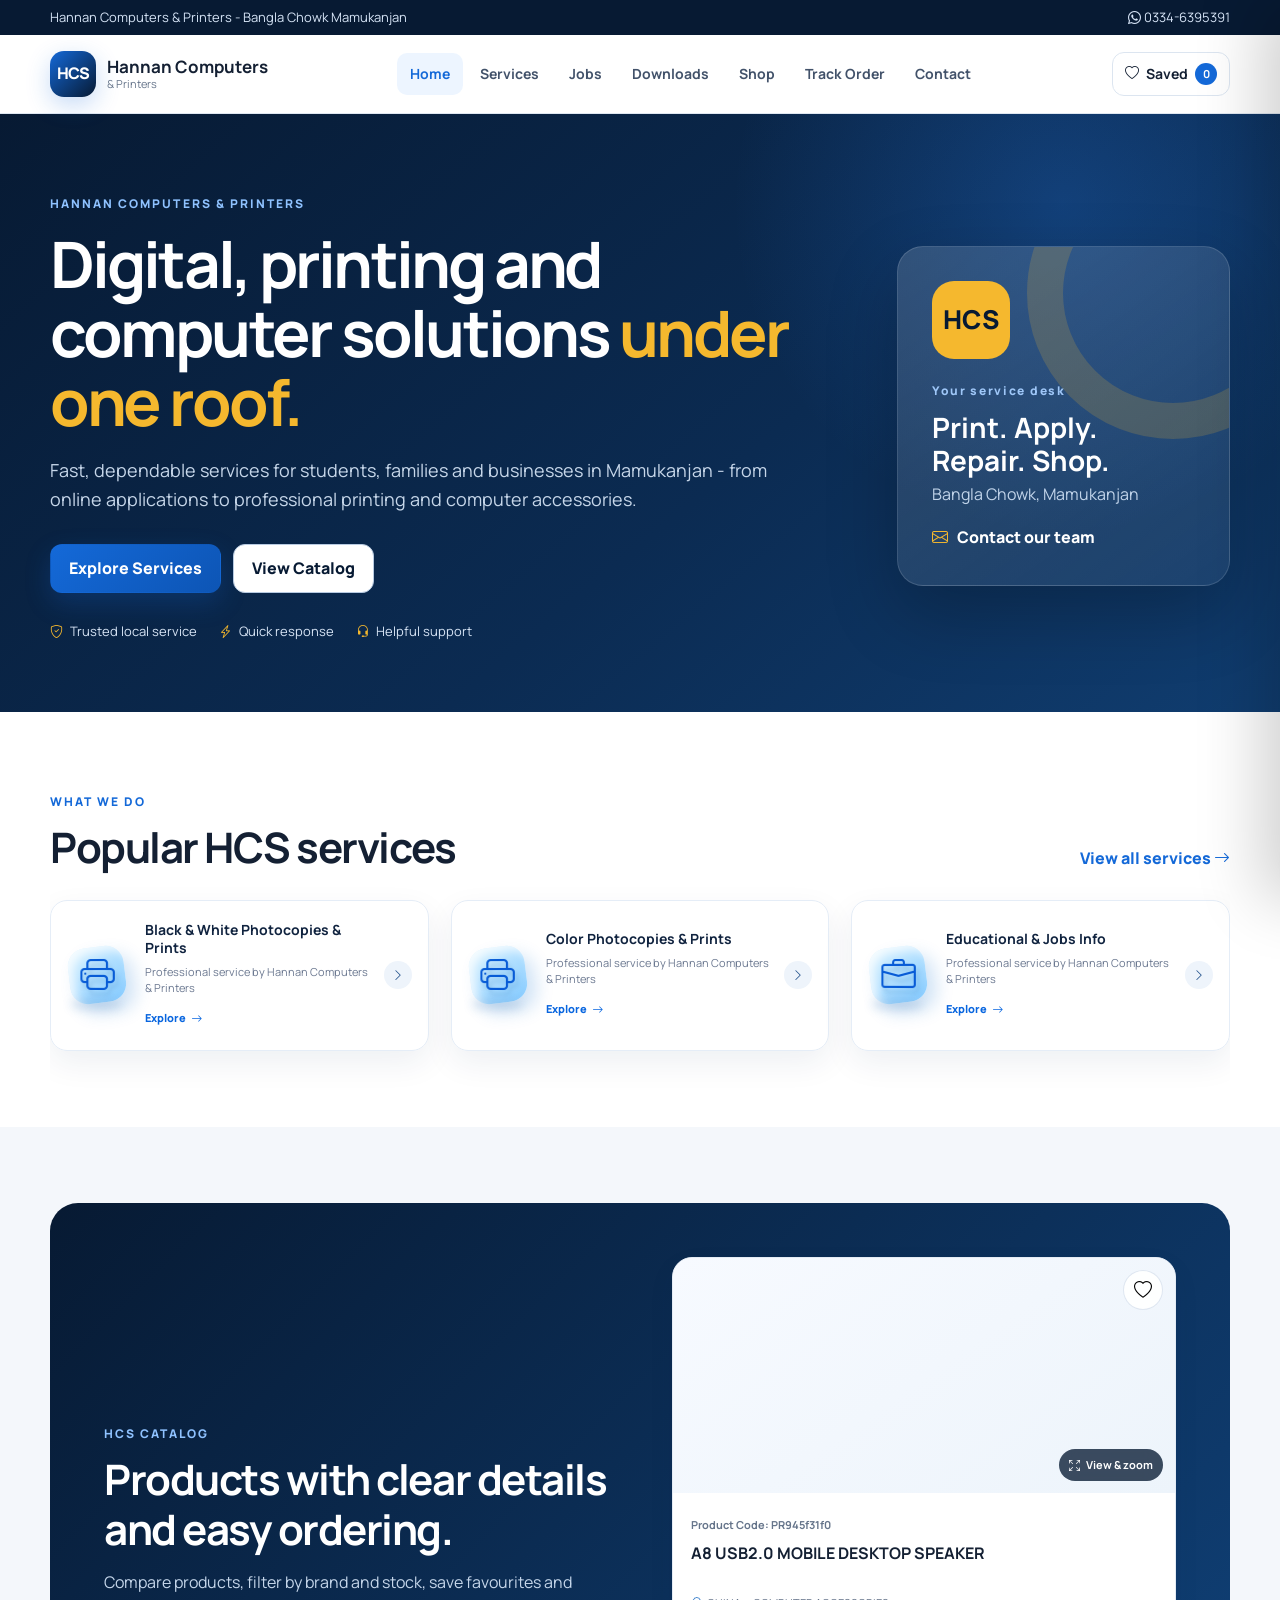
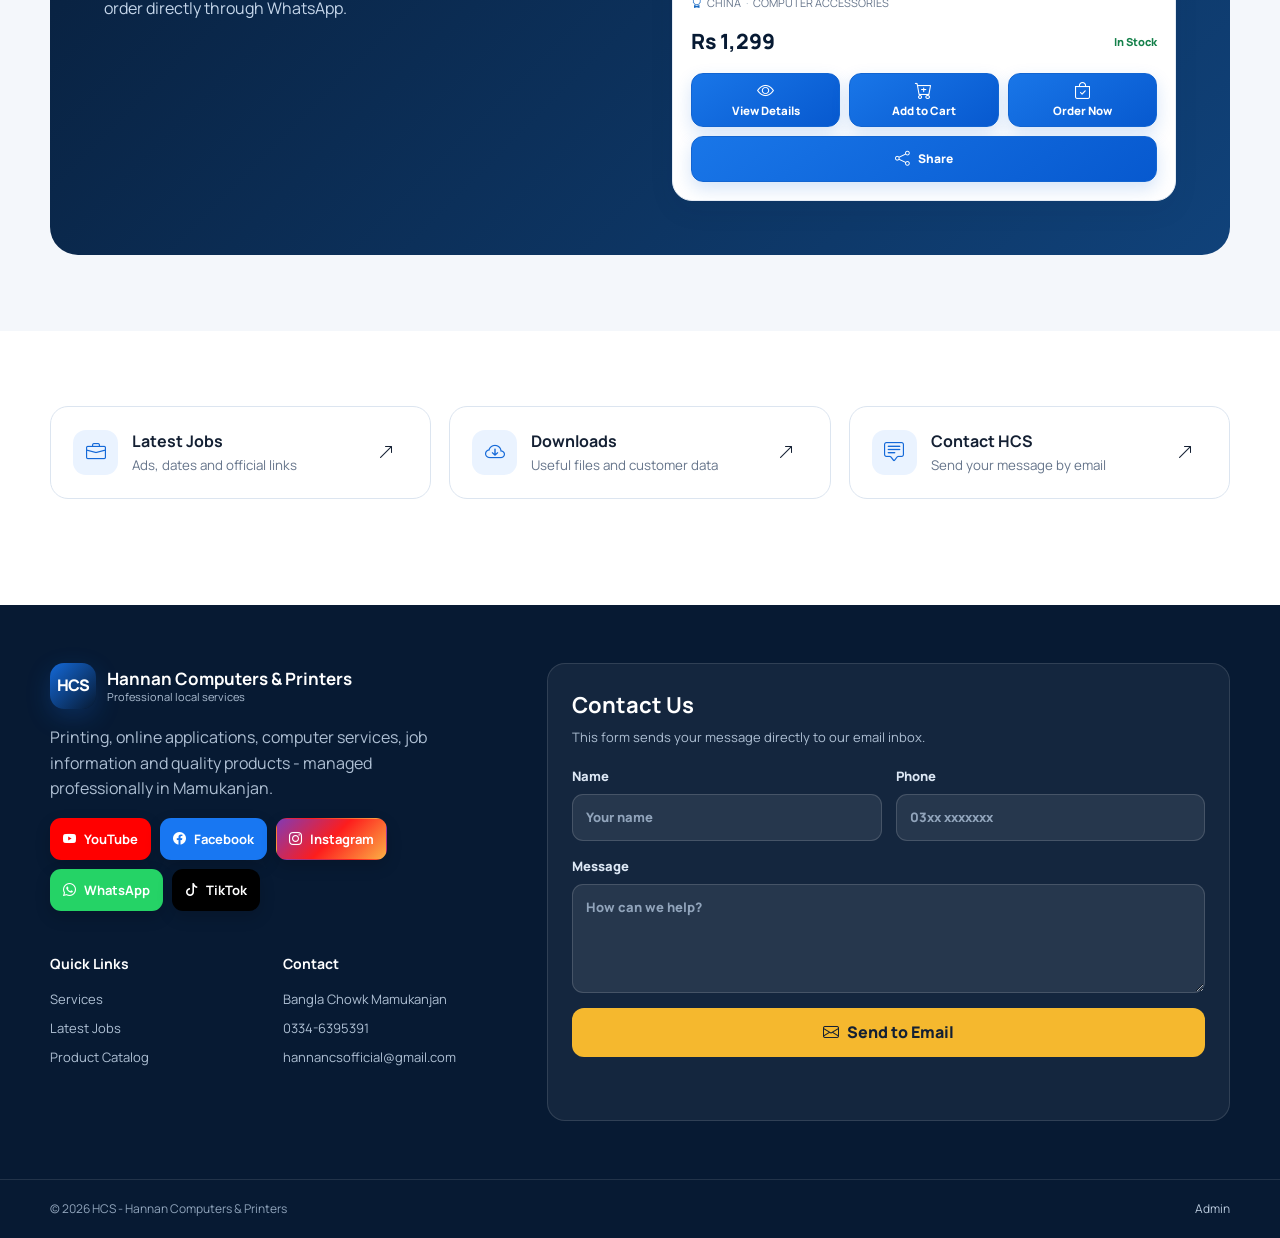
==== commit 548af2e1: "Refresh homepage script for Track Order navigation" ====
--- a/index.html
+++ b/index.html
@@ -10,7 +10,7 @@
   <link rel="stylesheet" href="assets/vendor/bootstrap-icons.css">
   <link rel="stylesheet" href="assets/styles.css?v=20261009-blue-actions">
   <script src="assets/data.js" defer></script>
-  <script src="assets/app.js?v=20261010-deliverycharges1" defer></script>
+  <script src="assets/app.js?v=20261011-track-order1" defer></script>
 </head>
 <body data-page="home">
   <div id="site-header"></div>
